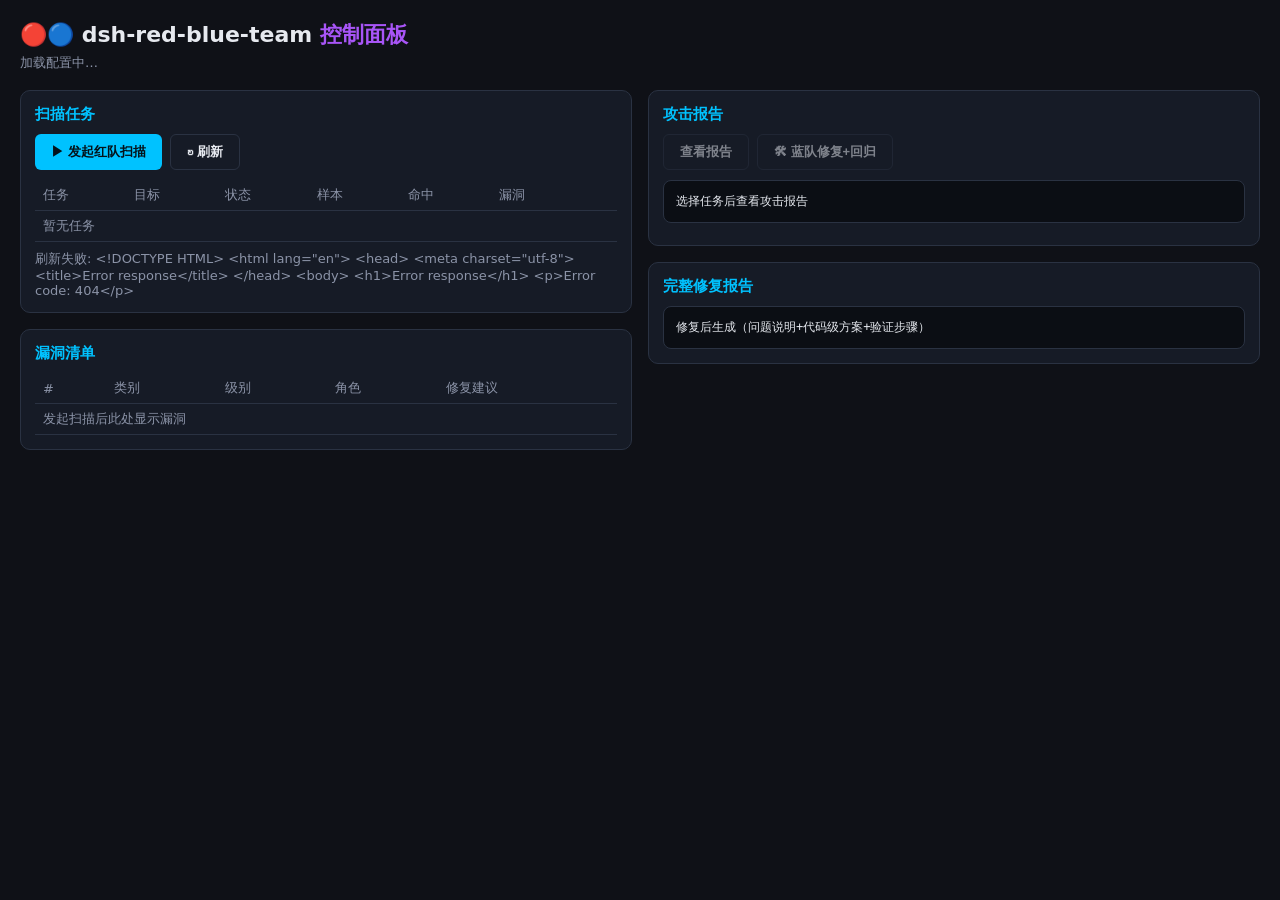
==== redteam/web/static/index.html @ 162c69ef "feat: V7 多轮攻击链编排 + V8 Web 面板，Roadmap 全部核心项完成 - V7 多轮攻击链: 样本 prelude 铺垫消息序列(多轮诱导), 静态链模板 YAML   + Cha" ====
<!DOCTYPE html>
<html lang="zh-CN">
<head>
<meta charset="utf-8">
<meta name="viewport" content="width=device-width, initial-scale=1">
<title>dsh-red-blue-team · 红蓝队安全检测面板</title>
<style>
  :root { --bg:#0f1117; --panel:#161b26; --border:#2a3242; --fg:#e6e9ef;
          --dim:#8b93a7; --accent:#00c2ff; --ok:#20e3b2; --bad:#ff6b6b;
          --warn:#ffb86c; --purple:#a855f7; }
  * { box-sizing:border-box; margin:0; padding:0; }
  body { background:var(--bg); color:var(--fg); font-family:"Segoe UI",system-ui,sans-serif; padding:20px; }
  h1 { font-size:22px; margin-bottom:4px; }
  .sub { color:var(--dim); font-size:13px; margin-bottom:18px; }
  .row { display:flex; gap:16px; flex-wrap:wrap; }
  .col { flex:1 1 420px; min-width:340px; }
  .card { background:var(--panel); border:1px solid var(--border); border-radius:10px; padding:14px; margin-bottom:16px; }
  .card h2 { font-size:15px; margin-bottom:10px; color:var(--accent); }
  button { background:var(--accent); color:#04121a; border:none; border-radius:6px;
           padding:8px 16px; font-weight:600; cursor:pointer; font-size:13px; }
  button.secondary { background:transparent; border:1px solid var(--border); color:var(--fg); }
  button:disabled { opacity:.5; cursor:not-allowed; }
  table { width:100%; border-collapse:collapse; font-size:13px; }
  th, td { text-align:left; padding:6px 8px; border-bottom:1px solid var(--border); }
  th { color:var(--dim); font-weight:500; }
  .tag { display:inline-block; padding:2px 8px; border-radius:10px; font-size:12px; }
  .critical { background:rgba(255,107,107,.15); color:var(--bad); }
  .high { background:rgba(255,184,108,.15); color:var(--warn); }
  .medium { background:rgba(255,219,128,.12); color:#ffdb80; }
  .low { background:rgba(32,227,178,.12); color:var(--ok); }
  .status-running { color:var(--accent); } .status-finished { color:var(--ok); }
  .status-failed { color:var(--bad); } .status-queued { color:var(--dim); }
  pre { background:#0b0e14; border:1px solid var(--border); border-radius:8px;
        padding:12px; font-size:12px; overflow:auto; max-height:520px; white-space:pre-wrap; }
  .msg { color:var(--dim); font-size:13px; margin-top:8px; }
</style>
</head>
<body>
  <h1>🔴🔵 dsh-red-blue-team <span style="color:var(--purple)">控制面板</span></h1>
  <div class="sub" id="configLine">加载配置中…</div>

  <div class="row">
    <div class="col">
      <div class="card">
        <h2>扫描任务</h2>
        <div style="display:flex;gap:8px;margin-bottom:10px;">
          <button id="btnScan" onclick="startScan()">▶ 发起红队扫描</button>
          <button class="secondary" onclick="refreshAll()">↻ 刷新</button>
        </div>
        <table id="taskTable">
          <thead><tr><th>任务</th><th>目标</th><th>状态</th><th>样本</th><th>命中</th><th>漏洞</th><th></th></tr></thead>
          <tbody><tr><td colspan="7" class="msg">暂无任务</td></tr></tbody>
        </table>
        <div class="msg" id="scanMsg"></div>
      </div>

      <div class="card">
        <h2>漏洞清单</h2>
        <table id="findingTable">
          <thead><tr><th>#</th><th>类别</th><th>级别</th><th>角色</th><th>修复建议</th></tr></thead>
          <tbody><tr><td colspan="5" class="msg">发起扫描后此处显示漏洞</td></tr></tbody>
        </table>
      </div>
    </div>

    <div class="col">
      <div class="card">
        <h2>攻击报告</h2>
        <div style="display:flex;gap:8px;margin-bottom:10px;">
          <button class="secondary" id="btnReport" onclick="loadReport()" disabled>查看报告</button>
          <button class="secondary" id="btnFix" onclick="runFix()" disabled>🛠 蓝队修复+回归</button>
        </div>
        <pre id="reportView">选择任务后查看攻击报告</pre>
        <div class="msg" id="reportMsg"></div>
      </div>

      <div class="card">
        <h2>完整修复报告</h2>
        <pre id="remediationView" style="max-height:360px;">修复后生成（问题说明+代码级方案+验证步骤）</pre>
      </div>
    </div>
  </div>

<script>
let currentTask = null;
const sevTag = s => `<span class="tag ${s}">${s}</span>`;
const statusTag = s => `<span class="status-${s}">${s}</span>`;

async function api(path, opts) {
  const resp = await fetch(path, opts);
  if (!resp.ok) throw new Error((await resp.text()).slice(0, 200));
  return resp.json();
}

async function refreshAll() {
  try {
    const cfg = await api("/api/config");
    document.getElementById("configLine").textContent =
      `目标: ${cfg.target} ｜ 类型: ${cfg.type} ｜ 场景: ${cfg.scenario} ｜ 角色: ${cfg.roles.join(", ")}`;
    const data = await api("/api/scans");
    const tbody = document.querySelector("#taskTable tbody");
    if (!data.tasks.length) {
      tbody.innerHTML = `<tr><td colspan="7" class="msg">暂无任务</td></tr>`;
      return;
    }
    tbody.innerHTML = data.tasks.map(t => `
      <tr>
        <td>${t.task_id}</td><td>${t.target || "-"}</td>
        <td>${statusTag(t.status)}</td>
        <td>${t.total ?? "-"}</td><td>${t.success ?? "-"}</td>
        <td>${t.findings ?? "-"}</td>
        <td><button class="secondary" onclick="selectTask('${t.task_id}')">查看</button></td>
      </tr>`).join("");
  } catch (e) {
    document.getElementById("scanMsg").textContent = "刷新失败: " + e.message;
  }
}

async function startScan() {
  const btn = document.getElementById("btnScan");
  btn.disabled = true;
  document.getElementById("scanMsg").textContent = "任务已提交，扫描中…";
  try {
    const resp = await api("/api/scans", { method: "POST" });
    currentTask = resp.task_id;
    pollTask();
  } catch (e) {
    document.getElementById("scanMsg").textContent = "发起失败: " + e.message;
    btn.disabled = false;
  }
}

async function pollTask() {
  const id = currentTask;
  try {
    const data = await api(`/api/scans/${id}`);
    await refreshAll();
    const task = data.task;
    if (task.status === "running" || task.status === "queued") {
      setTimeout(pollTask, 1500);
    } else if (task.status === "finished") {
      document.getElementById("scanMsg").textContent =
        `✅ 扫描完成：${data.result.success} 次攻击成功，${data.result.findings.length} 条漏洞`;
      renderFindings(data.result.findings);
      document.getElementById("btnReport").disabled = false;
      document.getElementById("btnFix").disabled = false;
      document.getElementById("btnScan").disabled = false;
    } else {
      document.getElementById("scanMsg").textContent = "❌ 扫描失败: " + (task.error || "");
      document.getElementById("btnScan").disabled = false;
    }
  } catch (e) {
    document.getElementById("scanMsg").textContent = "轮询失败: " + e.message;
    document.getElementById("btnScan").disabled = false;
  }
}

function renderFindings(findings) {
  const tbody = document.querySelector("#findingTable tbody");
  if (!findings.length) {
    tbody.innerHTML = `<tr><td colspan="5" class="msg">未发现漏洞 ✅</td></tr>`;
    return;
  }
  tbody.innerHTML = findings.map((f, i) => `
    <tr>
      <td>${f.finding_id}</td><td>${f.category}</td>
      <td>${sevTag(f.severity)}</td><td>${f.role}</td>
      <td title="${f.evidence}">${f.fix_plan || "-"}</td>
    </tr>`).join("");
}

async function selectTask(id) {
  currentTask = id;
  document.getElementById("btnReport").disabled = false;
  document.getElementById("btnFix").disabled = false;
  await loadReport();
}

async function loadReport() {
  if (!currentTask) return;
  try {
    const resp = await fetch(`/api/scans/${currentTask}/report`);
    if (!resp.ok) throw new Error(await resp.text());
    document.getElementById("reportView").textContent = await resp.text();
  } catch (e) {
    document.getElementById("reportMsg").textContent = "报告加载失败: " + e.message;
  }
}

async function runFix() {
  if (!currentTask) return;
  document.getElementById("btnFix").disabled = true;
  document.getElementById("reportMsg").textContent = "蓝队修复中（方案→沙箱应用→回归验证）…";
  try {
    await api(`/api/scans/${currentTask}/fix`, { method: "POST" });
    const resp = await fetch(`/api/scans/${currentTask}/remediation`);
    if (resp.ok) {
      document.getElementById("remediationView").textContent = await resp.text();
      document.getElementById("reportMsg").textContent = "✅ 修复报告已生成";
    }
  } catch (e) {
    document.getElementById("reportMsg").textContent = "修复失败: " + e.message;
  }
  document.getElementById("btnFix").disabled = false;
}

refreshAll();
setInterval(refreshAll, 5000);
</script>
</body>
</html>
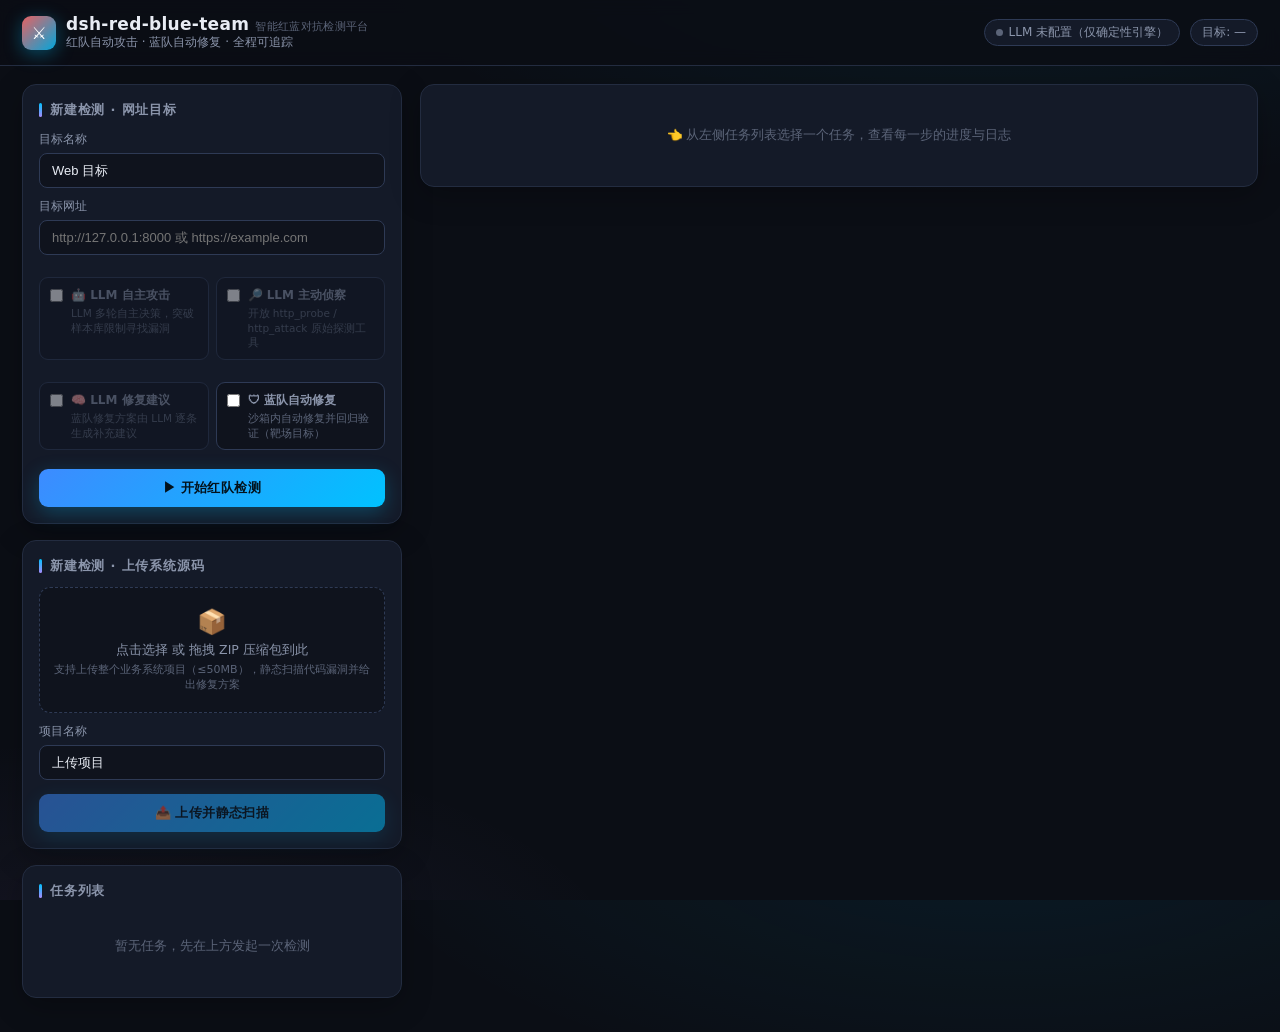
==== commit 56dbc8a4: "feat(V13): Web 面板 v2 + LLM 主动侦察工具 + LLM 修复建议 Web 面板 v2（redteam/web/）: - panel.py 全新 API：POST /api/ta" ====
--- a/redteam/web/static/index.html
+++ b/redteam/web/static/index.html
@@ -3,209 +3,784 @@
 <head>
 <meta charset="utf-8">
 <meta name="viewport" content="width=device-width, initial-scale=1">
-<title>dsh-red-blue-team · 红蓝队安全检测面板</title>
+<title>dsh-red-blue-team · 红蓝队智能检测平台</title>
 <style>
-  :root { --bg:#0f1117; --panel:#161b26; --border:#2a3242; --fg:#e6e9ef;
-          --dim:#8b93a7; --accent:#00c2ff; --ok:#20e3b2; --bad:#ff6b6b;
-          --warn:#ffb86c; --purple:#a855f7; }
+  :root {
+    --bg:#0b0e15; --bg2:#0f131d; --panel:#141a28; --panel2:#1a2133;
+    --border:#232c40; --border2:#2e3a55;
+    --fg:#e8ecf4; --dim:#8b95ab; --faint:#5b6478;
+    --accent:#00c2ff; --accent2:#3d8bff;
+    --ok:#22d3a5; --bad:#ff6b6b; --warn:#ffb454; --purple:#a78bfa;
+    --critical:#ff4d6d; --high:#ff9f43; --medium:#ffd166; --low:#22d3a5;
+    --mono:Consolas,"Cascadia Mono","JetBrains Mono",Menlo,monospace;
+  }
   * { box-sizing:border-box; margin:0; padding:0; }
-  body { background:var(--bg); color:var(--fg); font-family:"Segoe UI",system-ui,sans-serif; padding:20px; }
-  h1 { font-size:22px; margin-bottom:4px; }
-  .sub { color:var(--dim); font-size:13px; margin-bottom:18px; }
-  .row { display:flex; gap:16px; flex-wrap:wrap; }
-  .col { flex:1 1 420px; min-width:340px; }
-  .card { background:var(--panel); border:1px solid var(--border); border-radius:10px; padding:14px; margin-bottom:16px; }
-  .card h2 { font-size:15px; margin-bottom:10px; color:var(--accent); }
-  button { background:var(--accent); color:#04121a; border:none; border-radius:6px;
-           padding:8px 16px; font-weight:600; cursor:pointer; font-size:13px; }
-  button.secondary { background:transparent; border:1px solid var(--border); color:var(--fg); }
-  button:disabled { opacity:.5; cursor:not-allowed; }
-  table { width:100%; border-collapse:collapse; font-size:13px; }
-  th, td { text-align:left; padding:6px 8px; border-bottom:1px solid var(--border); }
-  th { color:var(--dim); font-weight:500; }
-  .tag { display:inline-block; padding:2px 8px; border-radius:10px; font-size:12px; }
-  .critical { background:rgba(255,107,107,.15); color:var(--bad); }
-  .high { background:rgba(255,184,108,.15); color:var(--warn); }
-  .medium { background:rgba(255,219,128,.12); color:#ffdb80; }
-  .low { background:rgba(32,227,178,.12); color:var(--ok); }
-  .status-running { color:var(--accent); } .status-finished { color:var(--ok); }
-  .status-failed { color:var(--bad); } .status-queued { color:var(--dim); }
-  pre { background:#0b0e14; border:1px solid var(--border); border-radius:8px;
-        padding:12px; font-size:12px; overflow:auto; max-height:520px; white-space:pre-wrap; }
-  .msg { color:var(--dim); font-size:13px; margin-top:8px; }
+  html,body { height:100%; }
+  body {
+    background:
+      radial-gradient(1100px 480px at 78% -10%, rgba(0,194,255,.08), transparent 60%),
+      radial-gradient(900px 420px at 8% 110%, rgba(167,139,250,.07), transparent 60%),
+      var(--bg);
+    color:var(--fg);
+    font-family:"Segoe UI","PingFang SC","Microsoft YaHei",system-ui,sans-serif;
+    font-size:14px;
+  }
+  ::-webkit-scrollbar { width:9px; height:9px; }
+  ::-webkit-scrollbar-thumb { background:var(--border2); border-radius:5px; }
+  ::-webkit-scrollbar-track { background:transparent; }
+
+  /* ---------- 顶栏 ---------- */
+  header {
+    display:flex; align-items:center; gap:14px; flex-wrap:wrap;
+    padding:14px 22px; border-bottom:1px solid var(--border);
+    background:rgba(11,14,21,.85); backdrop-filter:blur(8px);
+    position:sticky; top:0; z-index:50;
+  }
+  .brand { display:flex; align-items:center; gap:10px; }
+  .logo {
+    width:34px; height:34px; border-radius:9px;
+    background:linear-gradient(135deg, rgba(255,107,107,.9), rgba(0,194,255,.85));
+    display:flex; align-items:center; justify-content:center;
+    font-size:17px; font-weight:800; color:#fff;
+    box-shadow:0 4px 18px rgba(0,194,255,.35);
+  }
+  .brand h1 { font-size:17px; font-weight:700; letter-spacing:.3px; }
+  .brand .ver { color:var(--faint); font-size:11px; font-weight:400; }
+  .brand .sub { color:var(--dim); font-size:12px; }
+  .hdr-right { margin-left:auto; display:flex; align-items:center; gap:10px; flex-wrap:wrap; }
+  .badge {
+    display:inline-flex; align-items:center; gap:6px; padding:4px 11px;
+    border-radius:999px; font-size:12px; border:1px solid var(--border2);
+    background:var(--panel); color:var(--dim);
+  }
+  .badge .dot { width:7px; height:7px; border-radius:50%; background:var(--faint); }
+  .badge.on .dot { background:var(--ok); box-shadow:0 0 8px var(--ok); }
+  .badge.on { color:var(--ok); border-color:rgba(34,211,165,.4); }
+
+  /* ---------- 布局 ---------- */
+  main { display:grid; grid-template-columns:380px minmax(0,1fr); gap:18px; padding:18px 22px; }
+  @media (max-width:1000px) { main { grid-template-columns:1fr; } }
+  .card {
+    background:var(--panel); border:1px solid var(--border);
+    border-radius:14px; padding:16px; margin-bottom:16px;
+    box-shadow:0 8px 30px rgba(0,0,0,.25);
+  }
+  .card > h2 {
+    font-size:13px; letter-spacing:.8px; color:var(--dim); font-weight:600;
+    text-transform:uppercase; margin-bottom:12px;
+    display:flex; align-items:center; gap:8px;
+  }
+  .card > h2::before { content:""; width:3px; height:14px; border-radius:2px;
+    background:linear-gradient(var(--accent),var(--purple)); }
+
+  /* ---------- 表单 ---------- */
+  label { display:block; font-size:12px; color:var(--dim); margin:10px 0 5px; }
+  input[type=text], input[type=url] {
+    width:100%; background:var(--bg2); border:1px solid var(--border2);
+    color:var(--fg); border-radius:8px; padding:9px 12px; font-size:13px;
+    outline:none; transition:border-color .15s, box-shadow .15s;
+  }
+  input[type=text]:focus, input[type=url]:focus {
+    border-color:var(--accent); box-shadow:0 0 0 3px rgba(0,194,255,.12);
+  }
+  .toggles { display:grid; grid-template-columns:1fr 1fr; gap:7px; margin-top:12px; }
+  .toggle {
+    display:flex; align-items:flex-start; gap:8px; padding:9px 10px;
+    background:var(--bg2); border:1px solid var(--border2); border-radius:9px;
+    cursor:pointer; transition:border-color .15s; user-select:none;
+  }
+  .toggle:hover { border-color:var(--accent); }
+  .toggle input { margin-top:2px; accent-color:var(--accent); }
+  .toggle .t-title { font-size:12px; font-weight:600; }
+  .toggle .t-desc { font-size:10.5px; color:var(--faint); line-height:1.4; margin-top:2px; }
+  .toggle.disabled { opacity:.45; cursor:not-allowed; }
+  .btn {
+    border:none; border-radius:9px; padding:10px 16px; font-size:13px;
+    font-weight:700; cursor:pointer; transition:transform .1s, box-shadow .15s, opacity .15s;
+    letter-spacing:.4px;
+  }
+  .btn:active { transform:translateY(1px); }
+  .btn:disabled { opacity:.5; cursor:not-allowed; transform:none; }
+  .btn-primary {
+    background:linear-gradient(135deg, var(--accent2), var(--accent));
+    color:#03121c; width:100%; margin-top:14px;
+    box-shadow:0 6px 20px rgba(0,194,255,.25);
+  }
+  .btn-primary:hover:not(:disabled) { box-shadow:0 8px 26px rgba(0,194,255,.4); }
+  .btn-ghost { background:transparent; border:1px solid var(--border2); color:var(--fg); }
+  .btn-ghost:hover:not(:disabled) { border-color:var(--accent); color:var(--accent); }
+  .btn-danger { background:rgba(255,77,109,.15); color:var(--critical); border:1px solid rgba(255,77,109,.35); }
+  .btn-ok { background:rgba(34,211,165,.15); color:var(--ok); border:1px solid rgba(34,211,165,.4); }
+
+  /* ---------- 上传区 ---------- */
+  .dropzone {
+    border:1.5px dashed var(--border2); border-radius:11px; padding:20px 12px;
+    text-align:center; color:var(--dim); cursor:pointer; transition:all .15s;
+    background:var(--bg2);
+  }
+  .dropzone:hover, .dropzone.drag { border-color:var(--accent); color:var(--accent); background:rgba(0,194,255,.05); }
+  .dropzone .dz-icon { font-size:24px; }
+  .dropzone .dz-main { font-size:12.5px; margin-top:6px; }
+  .dropzone .dz-sub { font-size:11px; color:var(--faint); margin-top:3px; }
+  .upload-meta { font-size:11.5px; color:var(--ok); margin-top:8px; word-break:break-all; }
+
+  /* ---------- 任务列表 ---------- */
+  .task-item {
+    border:1px solid var(--border); border-radius:11px; padding:11px 13px;
+    margin-bottom:10px; cursor:pointer; background:var(--panel2);
+    transition:border-color .15s, transform .1s;
+  }
+  .task-item:hover { border-color:var(--accent); }
+  .task-item.selected { border-color:var(--accent); box-shadow:0 0 0 3px rgba(0,194,255,.12); }
+  .task-head { display:flex; align-items:center; gap:8px; }
+  .task-name { font-weight:600; font-size:13px; overflow:hidden; text-overflow:ellipsis; white-space:nowrap; }
+  .task-status { margin-left:auto; flex-shrink:0; }
+  .task-target { color:var(--faint); font-size:11px; margin-top:4px; overflow:hidden;
+    text-overflow:ellipsis; white-space:nowrap; }
+  .task-bar { height:4px; background:var(--bg2); border-radius:3px; margin-top:9px; overflow:hidden; }
+  .task-bar > div { height:100%; border-radius:3px; background:linear-gradient(90deg,var(--accent2),var(--accent));
+    transition:width .4s; }
+  .task-meta { display:flex; gap:10px; align-items:center; margin-top:8px; font-size:11px; color:var(--dim); flex-wrap:wrap; }
+  .chip { padding:2px 8px; border-radius:8px; font-size:11px; background:var(--bg2); border:1px solid var(--border2); }
+  .chip.sev-c { color:var(--critical); border-color:rgba(255,77,109,.4); background:rgba(255,77,109,.08); }
+  .chip.sev-h { color:var(--high); border-color:rgba(255,159,67,.4); background:rgba(255,159,67,.08); }
+  .chip.sev-m { color:var(--medium); border-color:rgba(255,209,102,.4); background:rgba(255,209,102,.08); }
+  .chip.sev-l { color:var(--low); border-color:rgba(34,211,165,.4); background:rgba(34,211,165,.08); }
+  .chip.llm { color:var(--purple); border-color:rgba(167,139,250,.4); background:rgba(167,139,250,.08); }
+
+  /* ---------- 状态 ---------- */
+  .st { display:inline-flex; align-items:center; gap:5px; padding:3px 9px; border-radius:999px; font-size:11px; font-weight:600; }
+  .st-queued { color:var(--dim); background:var(--bg2); border:1px solid var(--border2); }
+  .st-running { color:var(--accent); background:rgba(0,194,255,.08); border:1px solid rgba(0,194,255,.35); }
+  .st-finished { color:var(--ok); background:rgba(34,211,165,.08); border:1px solid rgba(34,211,165,.35); }
+  .st-failed { color:var(--bad); background:rgba(255,107,107,.08); border:1px solid rgba(255,107,107,.35); }
+  .st-running .pulse { width:6px; height:6px; border-radius:50%; background:var(--accent); animation:pulse 1.2s infinite; }
+  @keyframes pulse { 0%{box-shadow:0 0 0 0 rgba(0,194,255,.5)} 100%{box-shadow:0 0 0 6px rgba(0,194,255,0)} }
+
+  /* ---------- 详情：步骤 ---------- */
+  .steps { position:relative; padding-left:8px; }
+  .step { display:flex; gap:12px; padding:9px 4px; position:relative; }
+  .step:not(:last-child)::before {
+    content:""; position:absolute; left:14px; top:30px; bottom:-6px;
+    width:2px; background:var(--border2);
+  }
+  .step .node {
+    width:22px; height:22px; border-radius:50%; flex-shrink:0;
+    display:flex; align-items:center; justify-content:center; font-size:11px;
+    background:var(--bg2); border:2px solid var(--border2); z-index:1;
+  }
+  .step.s-running .node { border-color:var(--accent); color:var(--accent); animation:pulse2 1.2s infinite; }
+  @keyframes pulse2 { 0%{box-shadow:0 0 0 0 rgba(0,194,255,.45)} 100%{box-shadow:0 0 0 7px rgba(0,194,255,0)} }
+  .step.s-finished .node { border-color:var(--ok); background:var(--ok); color:#06231b; }
+  .step.s-failed .node { border-color:var(--bad); background:var(--bad); color:#2b0a0a; }
+  .step.s-skipped .node { border-color:var(--faint); color:var(--faint); }
+  .step .s-body { flex:1; min-width:0; }
+  .step .s-name { font-size:13px; font-weight:600; }
+  .step .s-msg { font-size:11.5px; color:var(--dim); margin-top:2px; word-break:break-word; }
+  .step .s-time { font-size:10.5px; color:var(--faint); margin-top:2px; font-family:var(--mono); }
+
+  /* ---------- 日志控制台 ---------- */
+  .console {
+    background:#070a11; border:1px solid var(--border); border-radius:10px;
+    font-family:var(--mono); font-size:11.5px; height:260px; overflow-y:auto;
+    padding:10px 12px; line-height:1.65;
+  }
+  .console .line { display:flex; gap:8px; }
+  .console .ts { color:var(--faint); flex-shrink:0; }
+  .console .lv { flex-shrink:0; width:34px; text-align:right; }
+  .console .info .lv { color:var(--accent); }
+  .console .warn .lv { color:var(--warn); }
+  .console .error .lv { color:var(--bad); }
+  .console .msg { color:var(--fg); white-space:pre-wrap; word-break:break-all; flex:1; }
+  .console .empty { color:var(--faint); }
+  .console-bar { display:flex; align-items:center; gap:8px; margin-bottom:8px; }
+  .console-bar .live { display:inline-flex; align-items:center; gap:5px; font-size:11px; color:var(--ok); }
+  .console-bar .live .pulse { width:6px; height:6px; border-radius:50%; background:var(--ok); animation:pulse 1.2s infinite; }
+
+  /* ---------- 漏洞表格 ---------- */
+  .sev { display:inline-block; padding:2px 9px; border-radius:7px; font-size:11px; font-weight:700; text-transform:uppercase; }
+  .sev-critical { background:rgba(255,77,109,.14); color:var(--critical); }
+  .sev-high { background:rgba(255,159,67,.14); color:var(--high); }
+  .sev-medium { background:rgba(255,209,102,.14); color:var(--medium); }
+  .sev-low { background:rgba(34,211,165,.14); color:var(--low); }
+  table.finds { width:100%; border-collapse:collapse; font-size:12px; }
+  table.finds th { text-align:left; color:var(--dim); font-weight:600; padding:6px 8px;
+    border-bottom:1px solid var(--border2); position:sticky; top:0; background:var(--panel); }
+  table.finds td { padding:7px 8px; border-bottom:1px solid var(--border); vertical-align:top; }
+  table.finds tr:hover td { background:rgba(255,255,255,.02); }
+  .cat { color:var(--purple); font-weight:600; }
+  .evidence { color:var(--dim); font-size:11.5px; max-width:340px; overflow:hidden;
+    text-overflow:ellipsis; white-space:nowrap; }
+  .evidence.open { white-space:normal; word-break:break-all; }
+  .evidence-toggle { color:var(--accent); cursor:pointer; font-size:11px; margin-left:6px; flex-shrink:0; }
+  .scroll-y { max-height:420px; overflow-y:auto; }
+
+  /* ---------- 报告 ---------- */
+  .report { background:#0a0d15; border:1px solid var(--border); border-radius:10px;
+    padding:16px 18px; font-size:13px; line-height:1.7; overflow:auto; max-height:640px; }
+  .report h1,.report h2,.report h3,.report h4 { margin:14px 0 8px; color:var(--fg); }
+  .report h1 { font-size:18px; border-bottom:1px solid var(--border2); padding-bottom:8px; }
+  .report h2 { font-size:15px; color:var(--accent); }
+  .report h3 { font-size:13.5px; color:var(--purple); }
+  .report p { margin:6px 0; }
+  .report code { background:var(--panel2); border:1px solid var(--border); border-radius:4px;
+    padding:1px 5px; font-family:var(--mono); font-size:11.5px; color:var(--warn); }
+  .report pre { background:var(--panel2); border:1px solid var(--border); border-radius:8px;
+    padding:10px 12px; overflow:auto; margin:8px 0; }
+  .report pre code { background:none; border:none; padding:0; color:var(--fg); }
+  .report blockquote { border-left:3px solid var(--accent); padding:2px 12px; color:var(--dim);
+    margin:8px 0; background:rgba(0,194,255,.04); border-radius:0 6px 6px 0; }
+  .report table { border-collapse:collapse; margin:8px 0; font-size:12px; }
+  .report th,.report td { border:1px solid var(--border2); padding:5px 10px; }
+  .report th { background:var(--panel2); }
+  .report ul,.report ol { padding-left:22px; margin:6px 0; }
+  .report hr { border:none; border-top:1px solid var(--border); margin:14px 0; }
+  .report a { color:var(--accent); }
+
+  /* ---------- 通用 ---------- */
+  .empty-hint { color:var(--faint); text-align:center; padding:26px 10px; font-size:12.5px; }
+  .toast-wrap { position:fixed; right:18px; bottom:18px; display:flex; flex-direction:column; gap:8px; z-index:99; }
+  .toast { background:var(--panel2); border:1px solid var(--border2); border-left:3px solid var(--accent);
+    padding:10px 14px; border-radius:8px; font-size:12.5px; max-width:340px;
+    animation:slidein .2s ease; box-shadow:0 8px 26px rgba(0,0,0,.4); }
+  .toast.err { border-left-color:var(--bad); }
+  .toast.ok { border-left-color:var(--ok); }
+  @keyframes slidein { from { transform:translateX(24px); opacity:0; } }
+  .detail-head { display:flex; align-items:center; gap:10px; flex-wrap:wrap; margin-bottom:12px; }
+  .detail-head h2 { font-size:15px; margin-right:auto; overflow:hidden; text-overflow:ellipsis; white-space:nowrap; }
+  .tabs { display:flex; gap:6px; margin-bottom:14px; border-bottom:1px solid var(--border); }
+  .tab { padding:8px 14px; font-size:12.5px; color:var(--dim); cursor:pointer;
+    border-bottom:2px solid transparent; margin-bottom:-1px; font-weight:600; }
+  .tab.active { color:var(--accent); border-bottom-color:var(--accent); }
+  .tab:hover { color:var(--fg); }
+  .kv { font-size:12px; color:var(--dim); }
+  .kv b { color:var(--fg); font-weight:600; }
+  .row2 { display:flex; gap:8px; flex-wrap:wrap; }
 </style>
 </head>
 <body>
-  <h1>🔴🔵 dsh-red-blue-team <span style="color:var(--purple)">控制面板</span></h1>
-  <div class="sub" id="configLine">加载配置中…</div>
-
-  <div class="row">
-    <div class="col">
-      <div class="card">
-        <h2>扫描任务</h2>
-        <div style="display:flex;gap:8px;margin-bottom:10px;">
-          <button id="btnScan" onclick="startScan()">▶ 发起红队扫描</button>
-          <button class="secondary" onclick="refreshAll()">↻ 刷新</button>
+
+<header>
+  <div class="brand">
+    <div class="logo">⚔</div>
+    <div>
+      <h1>dsh-red-blue-team <span class="ver">智能红蓝对抗检测平台</span></h1>
+      <div class="sub">红队自动攻击 · 蓝队自动修复 · 全程可追踪</div>
+    </div>
+  </div>
+  <div class="hdr-right">
+    <span class="badge" id="llmBadge"><span class="dot"></span>LLM 检测中…</span>
+    <span class="badge" id="targetBadge">目标: —</span>
+  </div>
+</header>
+
+<main>
+  <!-- ============ 左列：控制与任务 ============ -->
+  <section class="left">
+
+    <div class="card">
+      <h2>新建检测 · 网址目标</h2>
+      <label>目标名称</label>
+      <input type="text" id="urlName" placeholder="例如：电商业务系统（生产）" value="Web 目标">
+      <label>目标网址</label>
+      <input type="url" id="urlInput" placeholder="http://127.0.0.1:8000 或 https://example.com">
+      <div class="toggles">
+        <label class="toggle" id="tgAgent">
+          <input type="checkbox" id="optAgent" checked>
+          <span><div class="t-title">🤖 LLM 自主攻击</div>
+          <div class="t-desc">LLM 多轮自主决策，突破样本库限制寻找漏洞</div></span>
+        </label>
+        <label class="toggle" id="tgExplorer">
+          <input type="checkbox" id="optExplorer" checked>
+          <span><div class="t-title">🔎 LLM 主动侦察</div>
+          <div class="t-desc">开放 http_probe / http_attack 原始探测工具</div></span>
+        </label>
+        <label class="toggle" id="tgFixPlan">
+          <input type="checkbox" id="optFixPlan" checked>
+          <span><div class="t-title">🧠 LLM 修复建议</div>
+          <div class="t-desc">蓝队修复方案由 LLM 逐条生成补充建议</div></span>
+        </label>
+        <label class="toggle" id="tgBlueFix">
+          <input type="checkbox" id="optBlueFix">
+          <span><div class="t-title">🛡 蓝队自动修复</div>
+          <div class="t-desc">沙箱内自动修复并回归验证（靶场目标）</div></span>
+        </label>
+      </div>
+      <button class="btn btn-primary" id="btnStart">▶ 开始红队检测</button>
+    </div>
+
+    <div class="card">
+      <h2>新建检测 · 上传系统源码</h2>
+      <div class="dropzone" id="dropzone">
+        <div class="dz-icon">📦</div>
+        <div class="dz-main">点击选择 或 拖拽 ZIP 压缩包到此</div>
+        <div class="dz-sub">支持上传整个业务系统项目（≤50MB），静态扫描代码漏洞并给出修复方案</div>
+      </div>
+      <input type="file" id="fileInput" accept=".zip" style="display:none">
+      <div class="upload-meta" id="uploadMeta"></div>
+      <label>项目名称</label>
+      <input type="text" id="projName" placeholder="例如：订单服务 v2.3" value="上传项目">
+      <button class="btn btn-primary" id="btnUpload" disabled style="margin-top:14px">📤 上传并静态扫描</button>
+    </div>
+
+    <div class="card">
+      <h2>任务列表 <span style="color:var(--faint);font-weight:400;text-transform:none" id="taskCount"></span></h2>
+      <div id="taskList"><div class="empty-hint">暂无任务，先在上方发起一次检测</div></div>
+    </div>
+  </section>
+
+  <!-- ============ 右列：任务详情 ============ -->
+  <section class="right">
+    <div class="card" id="detailCard">
+      <div class="empty-hint" id="noDetail">👈 从左侧任务列表选择一个任务，查看每一步的进度与日志</div>
+      <div id="detailBody" style="display:none">
+        <div class="detail-head">
+          <h2 id="dName">—</h2>
+          <span id="dStatus"></span>
+          <button class="btn btn-ghost" id="btnReport">📄 攻击报告</button>
+          <button class="btn btn-ghost" id="btnRemediation">🛠 修复报告</button>
+          <button class="btn btn-ok" id="btnFix" style="display:none">🛡 蓝队修复</button>
         </div>
-        <table id="taskTable">
-          <thead><tr><th>任务</th><th>目标</th><th>状态</th><th>样本</th><th>命中</th><th>漏洞</th><th></th></tr></thead>
-          <tbody><tr><td colspan="7" class="msg">暂无任务</td></tr></tbody>
-        </table>
-        <div class="msg" id="scanMsg"></div>
-      </div>
-
-      <div class="card">
-        <h2>漏洞清单</h2>
-        <table id="findingTable">
-          <thead><tr><th>#</th><th>类别</th><th>级别</th><th>角色</th><th>修复建议</th></tr></thead>
-          <tbody><tr><td colspan="5" class="msg">发起扫描后此处显示漏洞</td></tr></tbody>
-        </table>
+        <div class="kv" id="dMeta" style="margin-bottom:12px"></div>
+        <div class="tabs">
+          <div class="tab active" data-tab="steps">📋 进程步骤</div>
+          <div class="tab" data-tab="logs">📜 实时日志 <span id="logCountBadge"></span></div>
+          <div class="tab" data-tab="findings">🎯 漏洞发现 <span id="findCountBadge"></span></div>
+          <div class="tab" data-tab="report">📄 报告</div>
+        </div>
+        <div id="tabSteps"></div>
+        <div id="tabLogs" style="display:none"></div>
+        <div id="tabFindings" style="display:none"></div>
+        <div id="tabReport" style="display:none"></div>
       </div>
     </div>
-
-    <div class="col">
-      <div class="card">
-        <h2>攻击报告</h2>
-        <div style="display:flex;gap:8px;margin-bottom:10px;">
-          <button class="secondary" id="btnReport" onclick="loadReport()" disabled>查看报告</button>
-          <button class="secondary" id="btnFix" onclick="runFix()" disabled>🛠 蓝队修复+回归</button>
-        </div>
-        <pre id="reportView">选择任务后查看攻击报告</pre>
-        <div class="msg" id="reportMsg"></div>
+  </section>
+</main>
+
+<div class="toast-wrap" id="toasts"></div>
+
+<script>
+"use strict";
+const $ = (id) => document.getElementById(id);
+const esc = (s) => String(s ?? "").replace(/[&<>"']/g,
+  (c) => ({"&":"&amp;","<":"&lt;",">":"&gt;",'"':"&quot;","'":"&#39;"}[c]));
+
+const state = {
+  tasks: [],           // 任务列表快照
+  selected: null,      // 当前选中 task_id
+  logCount: 0,         // 已拉取的日志条数
+  tab: "steps",
+  reportLoaded: null,  // 缓存 {key, html}
+  llmAvailable: false,
+  pollTimer: null,
+};
+
+/* ---------- 基础请求 ---------- */
+async function api(path, opts = {}) {
+  const resp = await fetch(path, opts);
+  if (!resp.ok) {
+    let detail = resp.statusText;
+    try { const j = await resp.json(); detail = j.detail || detail; } catch {}
+    throw new Error(detail);
+  }
+  const ct = resp.headers.get("content-type") || "";
+  return ct.includes("json") ? resp.json() : resp.text();
+}
+
+function toast(msg, kind = "") {
+  const el = document.createElement("div");
+  el.className = "toast " + kind;
+  el.textContent = msg;
+  $("toasts").appendChild(el);
+  setTimeout(() => { el.style.opacity = "0"; el.style.transition = "opacity .3s";
+    setTimeout(() => el.remove(), 320); }, 3600);
+}
+
+/* ---------- 任务创建 ---------- */
+async function startUrlTask() {
+  const url = $("urlInput").value.trim();
+  const name = $("urlName").value.trim() || "Web 目标";
+  if (!url) return toast("请输入目标网址", "err");
+  if (!/^https?:\/\//.test(url)) return toast("网址需以 http:// 或 https:// 开头", "err");
+  const payload = {
+    name,
+    url,
+    llm_agent: $("optAgent").checked,
+    llm_explorer: $("optExplorer").checked,
+    llm_fix_plan: $("optFixPlan").checked,
+    blue_fix: $("optBlueFix").checked,
+  };
+  $("btnStart").disabled = true;
+  try {
+    const r = await api("/api/tasks", { method: "POST",
+      headers: {"Content-Type": "application/json"}, body: JSON.stringify(payload) });
+    toast(`任务已创建：${r.task_id}`, "ok");
+    selectTask(r.task_id);
+    refreshTasks();
+  } catch (e) { toast("创建失败：" + e.message, "err"); }
+  finally { $("btnStart").disabled = false; }
+}
+
+/* ---------- 上传 ---------- */
+let pendingFile = null;
+const dz = $("dropzone");
+dz.addEventListener("click", () => $("fileInput").click());
+dz.addEventListener("dragover", (e) => { e.preventDefault(); dz.classList.add("drag"); });
+dz.addEventListener("dragleave", () => dz.classList.remove("drag"));
+dz.addEventListener("drop", (e) => {
+  e.preventDefault(); dz.classList.remove("drag");
+  if (e.dataTransfer.files.length) setFile(e.dataTransfer.files[0]);
+});
+$("fileInput").addEventListener("change", (e) => {
+  if (e.target.files.length) setFile(e.target.files[0]);
+});
+function setFile(f) {
+  if (!f.name.toLowerCase().endsWith(".zip")) return toast("仅支持 ZIP 压缩包", "err");
+  if (f.size > 50 * 1024 * 1024) return toast("文件超过 50MB 上限", "err");
+  pendingFile = f;
+  $("uploadMeta").textContent = `已选择：${f.name}（${(f.size/1024/1024).toFixed(2)} MB）`;
+  $("btnUpload").disabled = false;
+}
+async function uploadProject() {
+  if (!pendingFile) return toast("请先选择 ZIP 文件", "err");
+  const name = $("projName").value.trim() || "上传项目";
+  $("btnUpload").disabled = true;
+  try {
+    const r = await api(`/api/tasks/upload?name=${encodeURIComponent(name)}`, {
+      method: "POST", body: pendingFile });
+    toast(`上传解析完成，任务已创建：${r.task_id}`, "ok");
+    pendingFile = null; $("uploadMeta").textContent = ""; $("btnUpload").disabled = true;
+    selectTask(r.task_id);
+    refreshTasks();
+  } catch (e) { toast("上传失败：" + e.message, "err"); $("btnUpload").disabled = false; }
+}
+
+/* ---------- 任务列表 ---------- */
+const STATUS_META = {
+  queued:  { cls: "st-queued",  label: "排队中" },
+  running: { cls: "st-running", label: "执行中" },
+  finished:{ cls: "st-finished",label: "已完成" },
+  failed:  { cls: "st-failed",  label: "失败" },
+};
+const SEV_META = { critical: "sev-c", high: "sev-h", medium: "sev-m", low: "sev-l" };
+
+function taskStatusHtml(task) {
+  const m = STATUS_META[task.status] || STATUS_META.queued;
+  const pulse = task.status === "running" ? '<span class="pulse"></span>' : "";
+  return `<span class="st ${m.cls}">${pulse}${m.label}</span>`;
+}
+function taskChips(task) {
+  const sc = task.severity_counts || {};
+  const chips = [];
+  if (task.llm_agent) chips.push('<span class="chip llm">LLM</span>');
+  if (sc.critical) chips.push(`<span class="chip sev-c">严重 ${sc.critical}</span>`);
+  if (sc.high) chips.push(`<span class="chip sev-h">高危 ${sc.high}</span>`);
+  if (sc.medium) chips.push(`<span class="chip sev-m">中危 ${sc.medium}</span>`);
+  if (sc.low) chips.push(`<span class="chip sev-l">低危 ${sc.low}</span>`);
+  return chips.join("");
+}
+function renderTaskList(tasks) {
+  state.tasks = tasks;
+  const anyRunning = tasks.some((t) => t.status === "running" || t.status === "queued");
+  $("taskCount").textContent = tasks.length ? `（${tasks.length}）` : "";
+  const box = $("taskList");
+  if (!tasks.length) {
+    box.innerHTML = '<div class="empty-hint">暂无任务，先在上方发起一次检测</div>';
+    return;
+  }
+  const done = (t) => t.step_total ? Math.round(t.step_done / t.step_total * 100) : 0;
+  box.innerHTML = tasks.map((t) => `
+    <div class="task-item ${t.task_id === state.selected ? "selected" : ""}" data-id="${t.task_id}">
+      <div class="task-head">
+        <span class="task-name">${esc(t.name)}</span>
+        <span class="task-status">${taskStatusHtml(t)}</span>
       </div>
-
-      <div class="card">
-        <h2>完整修复报告</h2>
-        <pre id="remediationView" style="max-height:360px;">修复后生成（问题说明+代码级方案+验证步骤）</pre>
+      <div class="task-target">🎯 ${esc(t.target || "—")}</div>
+      <div class="task-bar"><div style="width:${done(t)}%"></div></div>
+      <div class="task-meta">
+        <span>步骤 ${t.step_done || 0}/${t.step_total || 0}</span>
+        ${t.current_step ? `<span>⏳ ${esc(t.current_step)}</span>` : ""}
+        ${t.findings != null ? `<span>🎯 漏洞 ${t.findings}</span>` : ""}
+        ${taskChips(t)}
+        ${t.error ? `<span style="color:var(--bad)">⚠ ${esc(t.error)}</span>` : ""}
       </div>
-    </div>
-  </div>
-
-<script>
-let currentTask = null;
-const sevTag = s => `<span class="tag ${s}">${s}</span>`;
-const statusTag = s => `<span class="status-${s}">${s}</span>`;
-
-async function api(path, opts) {
-  const resp = await fetch(path, opts);
-  if (!resp.ok) throw new Error((await resp.text()).slice(0, 200));
-  return resp.json();
-}
-
-async function refreshAll() {
+    </div>`).join("");
+  box.querySelectorAll(".task-item").forEach((el) =>
+    el.addEventListener("click", () => selectTask(el.dataset.id)));
+}
+
+/* ---------- 详情 ---------- */
+function selectTask(id) {
+  state.selected = id;
+  state.logCount = 0;
+  state.reportLoaded = null;
+  document.querySelectorAll(".task-item").forEach((el) =>
+    el.classList.toggle("selected", el.dataset.id === id));
+  loadDetail();
+}
+
+async function loadDetail() {
+  if (!state.selected) return;
+  try {
+    const d = await api(`/api/tasks/${state.selected}?after=${state.logCount}`);
+    renderDetail(d);
+  } catch (e) { /* 任务可能刚创建，稍后重试 */ }
+}
+
+function fmtTime(ts) {
+  if (!ts) return "—";
+  const d = new Date(ts * 1000);
+  return d.toLocaleString("zh-CN", { hour12: false });
+}
+function fmtDur(a, b) {
+  if (!a || !b) return "";
+  const s = Math.max(0, (b - a) / 1000);
+  return s >= 60 ? `${(s/60).toFixed(1)} 分钟` : `${s.toFixed(1)} 秒`;
+}
+function fmtLogTime(ts) { return ts || ""; }
+
+function renderDetail(d) {
+  const task = d.task, steps = d.steps || [], logs = d.logs || [], result = d.result;
+  $("noDetail").style.display = "none";
+  $("detailBody").style.display = "block";
+  $("dName").textContent = task.name;
+  $("dStatus").innerHTML = taskStatusHtml(task);
+  const targetLine = task.target ? `目标：<b>${esc(task.target)}</b>　` : "";
+  const scanLine = task.scan_id ? `扫描编号：<b>${esc(task.scan_id)}</b>　` : "";
+  const timeLine = task.started_at
+    ? `开始：<b>${fmtTime(task.started_at)}</b>　耗时：<b>${fmtDur(task.started_at * 1000, (task.finished_at || Date.now()/1000) * 1000)}</b>`
+    : `创建：<b>${fmtTime(task.created_at)}</b>`;
+  $("dMeta").innerHTML = `${targetLine}${scanLine}${timeLine}`;
+
+  /* 修复按钮：URL 任务（可自动修复）完成后显示 */
+  const finished = task.status === "finished";
+  $("btnFix").style.display = (finished && task.target && /^https?:/.test(task.target)) ? "" : "none";
+
+  /* 步骤时间线 */
+  $("tabSteps").innerHTML = steps.length ? steps.map((s) => {
+    const cls = "s-" + s.status;
+    const icon = s.status === "finished" ? "✓" : s.status === "failed" ? "✕"
+      : s.status === "skipped" ? "·" : "…";
+    const dur = s.finished_at && s.started_at
+      ? `　⏱ ${fmtDur(s.started_at * 1000, s.finished_at * 1000)}` : "";
+    return `<div class="step ${cls}">
+      <div class="node">${icon}</div>
+      <div class="s-body">
+        <div class="s-name">${esc(s.name)}</div>
+        ${s.message ? `<div class="s-msg">${esc(s.message)}</div>` : ""}
+        <div class="s-time">${fmtTime(s.started_at)}${dur}</div>
+      </div>
+    </div>`;
+  }).join("") : '<div class="empty-hint">等待任务开始…</div>';
+
+  /* 日志 */
+  if (logs.length) {
+    state.logCount += logs.length;
+    const box = $("tabLogs");
+    box.innerHTML = `
+      <div class="console-bar">
+        <span class="live">${task.status === "running" ? '<span class="pulse"></span>LIVE' : "已结束"}</span>
+        <span style="color:var(--faint);font-size:11px">共 ${state.logCount} 条日志</span>
+        <label style="margin:0 0 0 auto;display:flex;align-items:center;gap:5px;font-size:11px;color:var(--dim);cursor:pointer">
+          <input type="checkbox" id="autoScroll" checked> 自动滚动</label>
+      </div>
+      <div class="console" id="console"></div>`;
+    appendLogs(logs);
+  }
+  $("logCountBadge").textContent = task.status === "running" ? "●" : "";
+
+  /* 漏洞 */
+  const findings = result?.findings || [];
+  $("findCountBadge").textContent = findings.length ? `(${findings.length})` : "";
+  $("tabFindings").innerHTML = findings.length ? `
+    <div class="scroll-y"><table class="finds">
+      <thead><tr><th>#</th><th>漏洞类别</th><th>级别</th><th>角色</th><th>证据</th><th>修复方案</th></tr></thead>
+      <tbody>${findings.map((f, i) => `
+        <tr>
+          <td style="color:var(--faint)">${i + 1}</td>
+          <td><span class="cat">${esc(f.category)}</span></td>
+          <td><span class="sev sev-${esc(f.severity)}">${esc(f.severity)}</span></td>
+          <td>${esc(f.role)}</td>
+          <td><span class="evidence" data-i="${i}" title="点击展开/收起">${esc(f.evidence || "—")}</span>
+              <span class="evidence-toggle" data-i="${i}">展开</span></td>
+          <td>${esc(f.fix_plan || "人工研判")}</td>
+        </tr>`).join("")}</tbody>
+    </table></div>` : '<div class="empty-hint">暂无确认漏洞</div>';
+  $("tabFindings").querySelectorAll(".evidence-toggle").forEach((el) =>
+    el.addEventListener("click", () => {
+      const span = $("tabFindings").querySelector(`.evidence[data-i="${el.dataset.i}"]`);
+      span.classList.toggle("open");
+      el.textContent = span.classList.contains("open") ? "收起" : "展开";
+    }));
+
+  if (state.tab === "logs" && $("autoScroll")) {
+    const c = $("console");
+    if (c && $("autoScroll").checked) c.scrollTop = c.scrollHeight;
+  }
+}
+function appendLogs(logs) {
+  const c = $("console");
+  if (!c) return;
+  const frag = document.createDocumentFragment();
+  for (const row of logs) {
+    const div = document.createElement("div");
+    div.className = "line " + (row.level || "info");
+    div.innerHTML = `<span class="ts">${esc(fmtLogTime(row.ts))}</span>` +
+      `<span class="lv">${esc(row.level || "info").toUpperCase()}</span>` +
+      `<span class="msg">${esc(row.msg)}</span>`;
+    frag.appendChild(div);
+  }
+  c.appendChild(frag);
+  if ($("autoScroll")?.checked) c.scrollTop = c.scrollHeight;
+}
+
+/* ---------- 报告 ---------- */
+function mdToHtml(md) {
+  let s = esc(md);
+  // 代码块
+  s = s.replace(/```(\w*)\n([\s\S]*?)```/g,
+    (_, lang, code) => `<pre><code>${code}</code></pre>`);
+  // 表格
+  s = s.replace(/((?:^\|.*\|\s*$\n?)+)/gm, (block) => {
+    const rows = block.trim().split("\n").filter((r) => r.includes("|"));
+    if (rows.length < 2) return block;
+    const cells = (r) => r.trim().replace(/^\||\|$/g, "").split("|").map((c) => c.trim());
+    if (/^\|?[\s:|-]+\|?$/.test(rows[1])) {
+      const head = cells(rows[0]).map((c) => `<th>${c}</th>`).join("");
+      const body = rows.slice(2).map((r) =>
+        `<tr>${cells(r).map((c) => `<td>${c}</td>`).join("")}</tr>`).join("");
+      return `<table><thead><tr>${head}</tr></thead><tbody>${body}</tbody></table>`;
+    }
+    return block;
+  });
+  // 标题 / 引用 / 列表 / 行内
+  s = s.replace(/^####\s+(.+)$/gm, "<h4>$1</h4>")
+       .replace(/^###\s+(.+)$/gm, "<h3>$1</h3>")
+       .replace(/^##\s+(.+)$/gm, "<h2>$1</h2>")
+       .replace(/^#\s+(.+)$/gm, "<h1>$1</h1>")
+       .replace(/^&gt;\s?(.+)$/gm, "<blockquote>$1</blockquote>")
+       .replace(/^[-*]\s+(.+)$/gm, "<ul><li>$1</li></ul>")
+       .replace(/^\d+\.\s+(.+)$/gm, "<ol><li>$1</li></ol>")
+       .replace(/<\/ul>\n<ul>/g, "").replace(/<\/ol>\n<ol>/g, "")
+       .replace(/\*\*([^*]+)\*\*/g, "<strong>$1</strong>")
+       .replace(/`([^`]+)`/g, "<code>$1</code>")
+       .replace(/\n{2,}/g, "\n");
+  s = s.split("\n").map((line) =>
+    /^<(h\d|table|blockquote|ul|ol|pre|hr)/.test(line) ? line : `<p>${line}</p>`).join("");
+  return s;
+}
+
+async function loadReport() {
+  const task = state.tasks.find((t) => t.task_id === state.selected);
+  if (!task || task.status !== "finished") return toast("任务尚未完成", "err");
+  switchTab("report");
+  const key = "report:" + task.task_id;
+  if (state.reportLoaded?.key === key) return;
+  try {
+    const md = await api(`/api/tasks/${task.task_id}/report`);
+    $("tabReport").innerHTML = `<div class="report">${mdToHtml(md)}</div>`;
+    state.reportLoaded = { key, html: $("tabReport").innerHTML };
+  } catch (e) { $("tabReport").innerHTML =
+    `<div class="empty-hint">${esc(e.message)}</div>`; }
+}
+
+async function loadRemediation() {
+  const task = state.tasks.find((t) => t.task_id === state.selected);
+  if (!task) return;
+  switchTab("report");
+  const key = "rem:" + task.task_id;
+  if (state.reportLoaded?.key === key) return;
+  try {
+    const md = await api(`/api/tasks/${task.task_id}/remediation`);
+    $("tabReport").innerHTML = `<div class="report">${mdToHtml(md)}</div>`;
+    state.reportLoaded = { key, html: $("tabReport").innerHTML };
+  } catch (e) { $("tabReport").innerHTML =
+    `<div class="empty-hint">${esc(e.message)}<br><br>
+    <button class="btn btn-ghost" onclick="fixNow()">🛡 现在执行蓝队修复</button></div>`; }
+}
+
+async function fixNow() {
+  const task = state.tasks.find((t) => t.task_id === state.selected);
+  if (!task) return;
+  $("btnFix").disabled = true;
+  try {
+    const r = await api(`/api/tasks/${task.task_id}/fix`, { method: "POST" });
+    toast("蓝队修复完成：" + JSON.stringify(r.fix_summary), "ok");
+    state.reportLoaded = null;
+    loadRemediation();
+  } catch (e) { toast("修复失败：" + e.message, "err"); }
+  finally { $("btnFix").disabled = false; }
+}
+
+/* ---------- Tab ---------- */
+function switchTab(name) {
+  state.tab = name;
+  document.querySelectorAll(".tab").forEach((el) =>
+    el.classList.toggle("active", el.dataset.tab === name));
+  const map = { steps: "tabSteps", logs: "tabLogs", findings: "tabFindings", report: "tabReport" };
+  for (const [k, v] of Object.entries(map)) $(v).style.display = k === name ? "" : "none";
+}
+document.querySelectorAll(".tab").forEach((el) =>
+  el.addEventListener("click", () => switchTab(el.dataset.tab)));
+
+/* ---------- 轮询 ---------- */
+async function refreshTasks() {
+  try {
+    const d = await api("/api/tasks");
+    renderTaskList(d.tasks || []);
+    return d.tasks || [];
+  } catch { return []; }
+}
+
+async function tick() {
+  const tasks = await refreshTasks();
+  const sel = tasks.find((t) => t.task_id === state.selected);
+  const anyRunning = tasks.some((t) => t.status === "running" || t.status === "queued");
+  if (sel) {
+    await loadDetail();
+    if (sel.status === "finished") {
+      const current = state.tasks.find((t) => t.task_id === state.selected);
+      if (current && (current.error || current.status === "finished") && state.reportLoaded === null) {
+        /* 不自动打开报告，等用户点击 */
+      }
+    }
+  }
+  if (anyRunning || (sel && sel.status === "running")) return 1200;
+  return 3000;
+}
+
+async function loop() {
+  let delay = 3000;
+  try { delay = await tick(); } catch {}
+  state.pollTimer = setTimeout(loop, delay);
+}
+
+/* ---------- 初始化 ---------- */
+async function init() {
   try {
     const cfg = await api("/api/config");
-    document.getElementById("configLine").textContent =
-      `目标: ${cfg.target} ｜ 类型: ${cfg.type} ｜ 场景: ${cfg.scenario} ｜ 角色: ${cfg.roles.join(", ")}`;
-    const data = await api("/api/scans");
-    const tbody = document.querySelector("#taskTable tbody");
-    if (!data.tasks.length) {
-      tbody.innerHTML = `<tr><td colspan="7" class="msg">暂无任务</td></tr>`;
-      return;
-    }
-    tbody.innerHTML = data.tasks.map(t => `
-      <tr>
-        <td>${t.task_id}</td><td>${t.target || "-"}</td>
-        <td>${statusTag(t.status)}</td>
-        <td>${t.total ?? "-"}</td><td>${t.success ?? "-"}</td>
-        <td>${t.findings ?? "-"}</td>
-        <td><button class="secondary" onclick="selectTask('${t.task_id}')">查看</button></td>
-      </tr>`).join("");
-  } catch (e) {
-    document.getElementById("scanMsg").textContent = "刷新失败: " + e.message;
-  }
-}
-
-async function startScan() {
-  const btn = document.getElementById("btnScan");
-  btn.disabled = true;
-  document.getElementById("scanMsg").textContent = "任务已提交，扫描中…";
-  try {
-    const resp = await api("/api/scans", { method: "POST" });
-    currentTask = resp.task_id;
-    pollTask();
-  } catch (e) {
-    document.getElementById("scanMsg").textContent = "发起失败: " + e.message;
-    btn.disabled = false;
-  }
-}
-
-async function pollTask() {
-  const id = currentTask;
-  try {
-    const data = await api(`/api/scans/${id}`);
-    await refreshAll();
-    const task = data.task;
-    if (task.status === "running" || task.status === "queued") {
-      setTimeout(pollTask, 1500);
-    } else if (task.status === "finished") {
-      document.getElementById("scanMsg").textContent =
-        `✅ 扫描完成：${data.result.success} 次攻击成功，${data.result.findings.length} 条漏洞`;
-      renderFindings(data.result.findings);
-      document.getElementById("btnReport").disabled = false;
-      document.getElementById("btnFix").disabled = false;
-      document.getElementById("btnScan").disabled = false;
-    } else {
-      document.getElementById("scanMsg").textContent = "❌ 扫描失败: " + (task.error || "");
-      document.getElementById("btnScan").disabled = false;
-    }
-  } catch (e) {
-    document.getElementById("scanMsg").textContent = "轮询失败: " + e.message;
-    document.getElementById("btnScan").disabled = false;
-  }
-}
-
-function renderFindings(findings) {
-  const tbody = document.querySelector("#findingTable tbody");
-  if (!findings.length) {
-    tbody.innerHTML = `<tr><td colspan="5" class="msg">未发现漏洞 ✅</td></tr>`;
-    return;
-  }
-  tbody.innerHTML = findings.map((f, i) => `
-    <tr>
-      <td>${f.finding_id}</td><td>${f.category}</td>
-      <td>${sevTag(f.severity)}</td><td>${f.role}</td>
-      <td title="${f.evidence}">${f.fix_plan || "-"}</td>
-    </tr>`).join("");
-}
-
-async function selectTask(id) {
-  currentTask = id;
-  document.getElementById("btnReport").disabled = false;
-  document.getElementById("btnFix").disabled = false;
-  await loadReport();
-}
-
-async function loadReport() {
-  if (!currentTask) return;
-  try {
-    const resp = await fetch(`/api/scans/${currentTask}/report`);
-    if (!resp.ok) throw new Error(await resp.text());
-    document.getElementById("reportView").textContent = await resp.text();
-  } catch (e) {
-    document.getElementById("reportMsg").textContent = "报告加载失败: " + e.message;
-  }
-}
-
-async function runFix() {
-  if (!currentTask) return;
-  document.getElementById("btnFix").disabled = true;
-  document.getElementById("reportMsg").textContent = "蓝队修复中（方案→沙箱应用→回归验证）…";
-  try {
-    await api(`/api/scans/${currentTask}/fix`, { method: "POST" });
-    const resp = await fetch(`/api/scans/${currentTask}/remediation`);
-    if (resp.ok) {
-      document.getElementById("remediationView").textContent = await resp.text();
-      document.getElementById("reportMsg").textContent = "✅ 修复报告已生成";
-    }
-  } catch (e) {
-    document.getElementById("reportMsg").textContent = "修复失败: " + e.message;
-  }
-  document.getElementById("btnFix").disabled = false;
-}
-
-refreshAll();
-setInterval(refreshAll, 5000);
+    state.llmAvailable = !!cfg.llm_available;
+    $("targetBadge").textContent = `目标: ${cfg.target}（${cfg.type}）`;
+  } catch {}
+  if (state.llmAvailable) {
+    $("llmBadge").classList.add("on");
+    $("llmBadge").innerHTML = '<span class="dot"></span>LLM 已就绪（DeepSeek）';
+  } else {
+    $("llmBadge").innerHTML = '<span class="dot"></span>LLM 未配置（仅确定性引擎）';
+    ["tgAgent", "tgExplorer", "tgFixPlan"].forEach((id) => {
+      $(id).classList.add("disabled");
+      $(id.replace("tg", "opt")).checked = false;
+    });
+  }
+  $("btnStart").addEventListener("click", startUrlTask);
+  $("btnUpload").addEventListener("click", uploadProject);
+  $("btnReport").addEventListener("click", loadReport);
+  $("btnRemediation").addEventListener("click", loadRemediation);
+  $("btnFix").addEventListener("click", fixNow);
+  await refreshTasks();
+  loop();
+}
+init();
 </script>
 </body>
 </html>
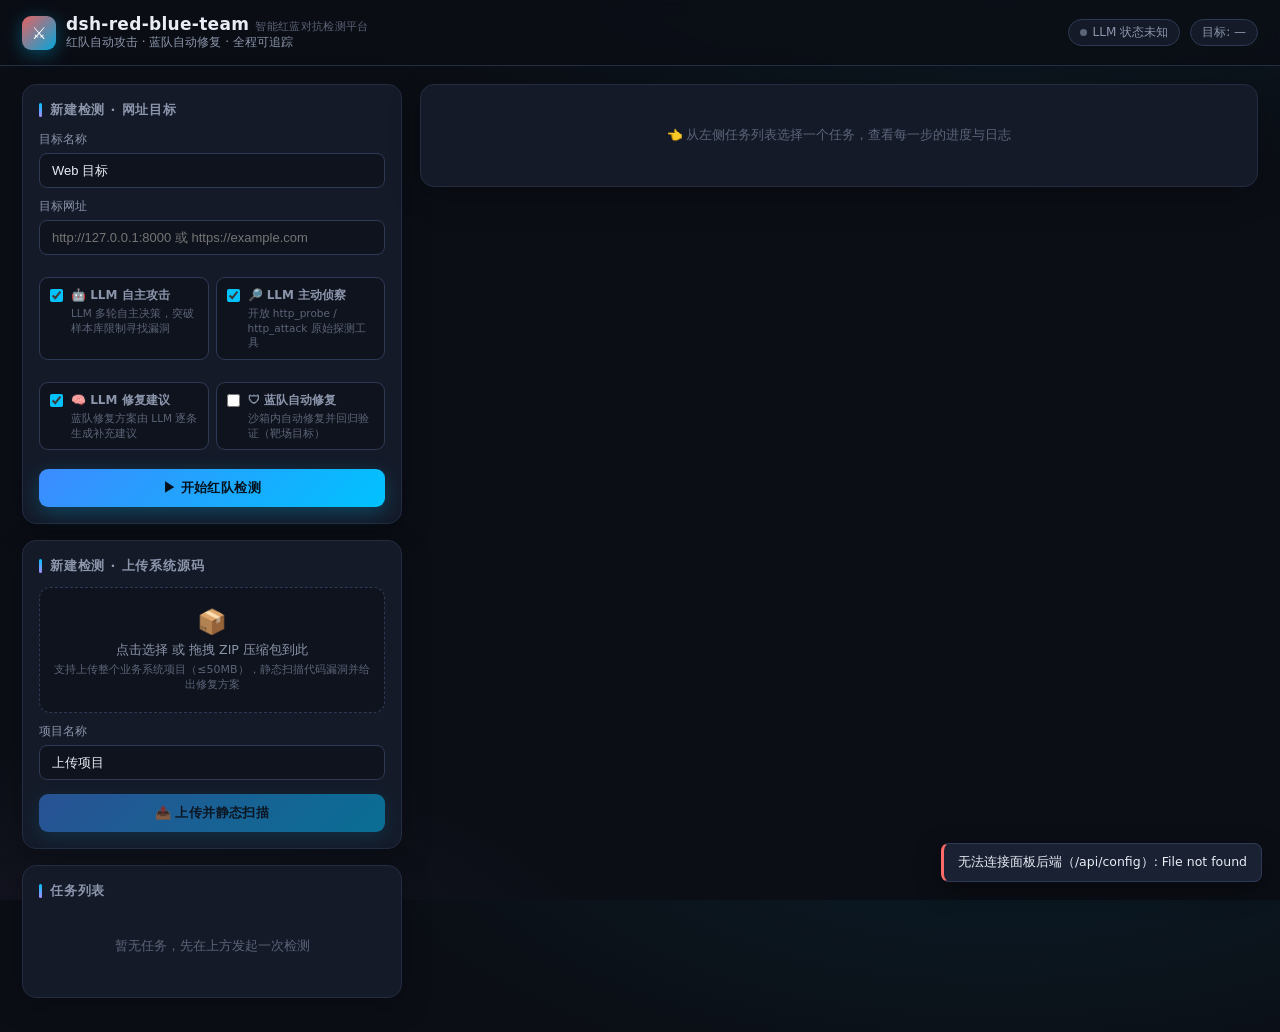
==== commit 268d95d5: "fix(web): 前端 init() 跨作用域引用崩溃——按钮/上传失效、LLM 徽标卡检测中 根因：init() 中 const cfg 声明在 try 块内，LLM 可用分支在 try 块外引用" ====
--- a/redteam/web/static/index.html
+++ b/redteam/web/static/index.html
@@ -372,6 +372,7 @@
   tab: "steps",
   reportLoaded: null,  // 缓存 {key, html}
   llmAvailable: false,
+  defaultTarget: "",
   pollTimer: null,
 };
 
@@ -545,6 +546,7 @@
   $("detailBody").style.display = "block";
   $("dName").textContent = task.name;
   $("dStatus").innerHTML = taskStatusHtml(task);
+  updateTargetBadge(task);
   const targetLine = task.target ? `目标：<b>${esc(task.target)}</b>　` : "";
   const scanLine = task.scan_id ? `扫描编号：<b>${esc(task.scan_id)}</b>　` : "";
   const timeLine = task.started_at
@@ -738,12 +740,6 @@
   const anyRunning = tasks.some((t) => t.status === "running" || t.status === "queued");
   if (sel) {
     await loadDetail();
-    if (sel.status === "finished") {
-      const current = state.tasks.find((t) => t.task_id === state.selected);
-      if (current && (current.error || current.status === "finished") && state.reportLoaded === null) {
-        /* 不自动打开报告，等用户点击 */
-      }
-    }
   }
   if (anyRunning || (sel && sel.status === "running")) return 1200;
   return 3000;
@@ -755,28 +751,53 @@
   state.pollTimer = setTimeout(loop, delay);
 }
 
+/* ---------- 顶栏徽标 ---------- */
+function updateTargetBadge(task) {
+  const badge = $("targetBadge");
+  if (task) {
+    badge.innerHTML = "任务: <b>" + esc(task.name) + "</b>" +
+      (task.target ? " ｜ " + esc(String(task.target).slice(0, 48)) : "");
+  } else {
+    badge.textContent = "目标: " + (state.defaultTarget || "—");
+  }
+}
+
 /* ---------- 初始化 ---------- */
 async function init() {
-  try {
-    const cfg = await api("/api/config");
-    state.llmAvailable = !!cfg.llm_available;
-    $("targetBadge").textContent = `目标: ${cfg.target}（${cfg.type}）`;
-  } catch {}
-  if (state.llmAvailable) {
-    $("llmBadge").classList.add("on");
-    $("llmBadge").innerHTML = '<span class="dot"></span>LLM 已就绪（DeepSeek）';
-  } else {
-    $("llmBadge").innerHTML = '<span class="dot"></span>LLM 未配置（仅确定性引擎）';
-    ["tgAgent", "tgExplorer", "tgFixPlan"].forEach((id) => {
-      $(id).classList.add("disabled");
-      $(id.replace("tg", "opt")).checked = false;
-    });
-  }
+  // ① 先绑定交互（不依赖任何配置，保证按钮始终可用）
   $("btnStart").addEventListener("click", startUrlTask);
   $("btnUpload").addEventListener("click", uploadProject);
   $("btnReport").addEventListener("click", loadReport);
   $("btnRemediation").addEventListener("click", loadRemediation);
   $("btnFix").addEventListener("click", fixNow);
+
+  // ② 加载配置（LLM 可用性 + 默认目标名）
+  let cfg = null;
+  try {
+    cfg = await api("/api/config");
+  } catch (e) {
+    toast("无法连接面板后端（/api/config）: " + e.message, "err");
+  }
+  if (cfg) {
+    state.llmAvailable = !!cfg.llm_available;
+    state.defaultTarget = cfg.target + "（" + cfg.type + "）";
+    if (state.llmAvailable) {
+      $("llmBadge").classList.add("on");
+      $("llmBadge").innerHTML = '<span class="dot"></span>LLM 已就绪（' +
+        esc(cfg.llm_model || "DeepSeek") + '）';
+    } else {
+      $("llmBadge").innerHTML = '<span class="dot"></span>LLM 未配置（仅确定性引擎）';
+      ["tgAgent", "tgExplorer", "tgFixPlan"].forEach((id) => {
+        $(id).classList.add("disabled");
+        $(id.replace("tg", "opt")).checked = false;
+      });
+    }
+  } else {
+    $("llmBadge").innerHTML = '<span class="dot"></span>LLM 状态未知';
+  }
+  updateTargetBadge(null);
+
+  // ③ 任务列表 + 轮询
   await refreshTasks();
   loop();
 }
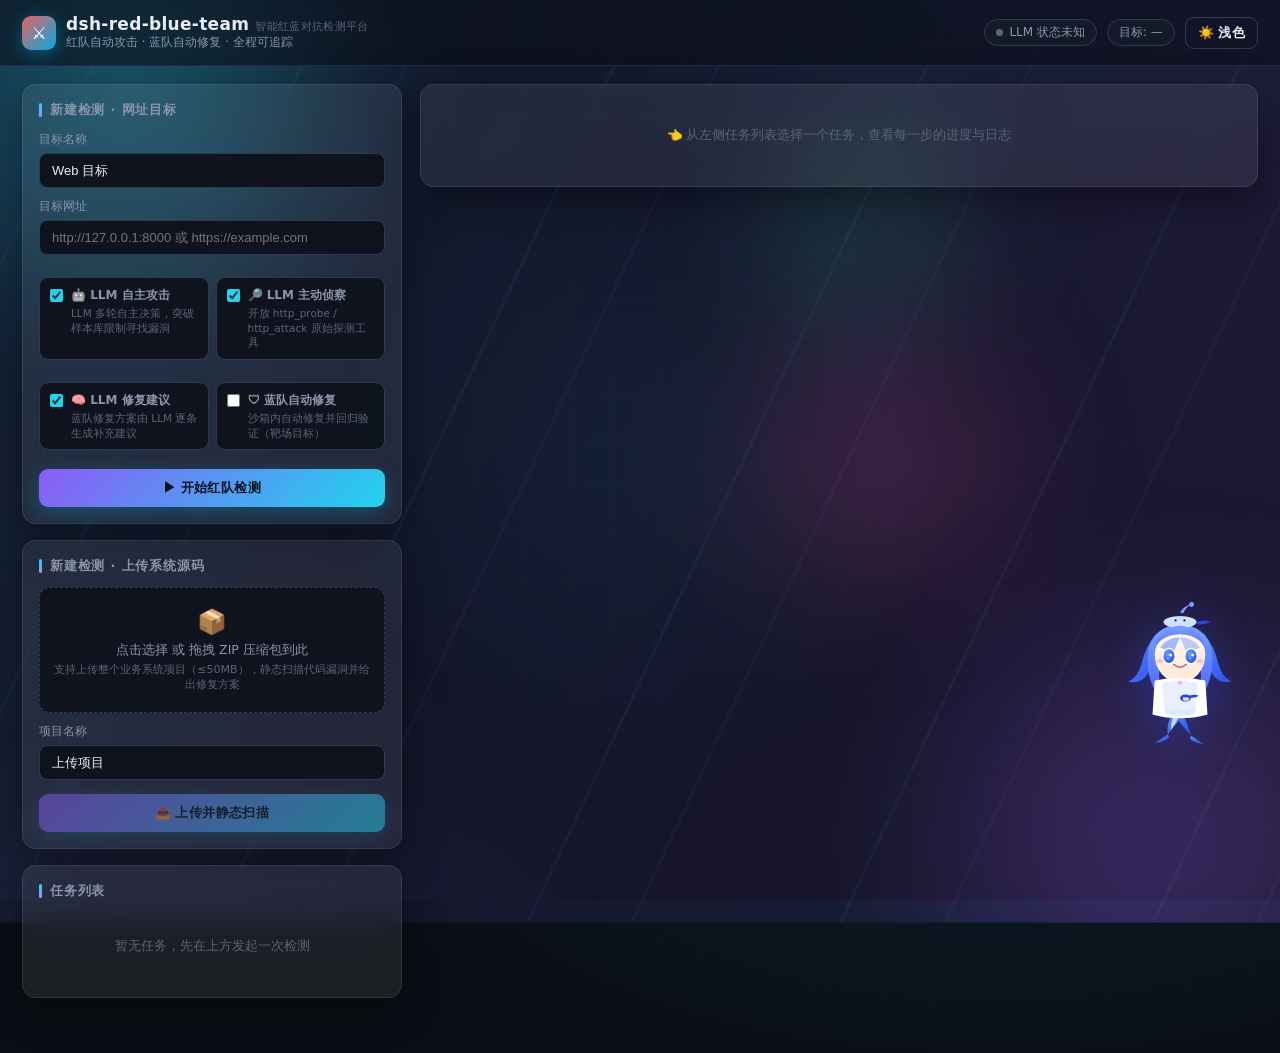
==== commit 43d4c27e: "dsh 框架同步 + Web 前端融合 dsh 沉浸式设计 + 攻击报告增强 - dsh/ 框架对齐 dsh_python 最新（持久化 flush/懒加载 resume/工具循环上限/宿主循环/方舟" ====
--- a/redteam/web/static/index.html
+++ b/redteam/web/static/index.html
@@ -256,9 +256,241 @@
   .kv { font-size:12px; color:var(--dim); }
   .kv b { color:var(--fg); font-weight:600; }
   .row2 { display:flex; gap:8px; flex-wrap:wrap; }
+
+
+
+/* ===== dsh-python 沉浸式融合：三 accent + 玻璃拟态 ===== */
+:root {
+  --accent:#22D3EE; --accent2:#8B5CF6; --accent3:#EC4899;
+  --accent-ink:#67E8F9;
+  --glass: rgba(255,255,255,.045);
+  --glass-strong: rgba(255,255,255,.07);
+  --glass-border: rgba(255,255,255,.09);
+  --shadow-md: 0 12px 40px rgba(0,0,0,.4);
+  --ease: cubic-bezier(.22,1,.36,1);
+  --mx:50%; --my:50%;
+}
+/* 工作台玻璃卡片 + 浅色主题变量 */
+[data-theme="light"] {
+  --bg:#F4F7FB; --bg2:#E9EFF8; --panel:#ffffff; --panel2:#F0F4FA;
+  --border:#DCE4F0; --border2:#C7D2E4;
+  --fg:#1A2333; --dim:#5A6b85; --faint:#8A97AD;
+  --accent:#0E9EC7; --accent2:#6D4ED6; --accent3:#D63B7A;
+  --purple:#7C5CBF;
+}
+
+.aurora { position: fixed; inset: 0; z-index: 0; pointer-events: none; overflow: hidden; }
+.aurora::before {
+  content: ""; position: absolute; inset: 0;
+  background:
+    linear-gradient(115deg, rgba(34,211,238,.10) 0%, transparent 40%),
+    linear-gradient(245deg, rgba(139,92,246,.10) 0%, transparent 45%);
+  mix-blend-mode: screen;
+}
+.aurora-blob { position: absolute; border-radius: 50%; filter: blur(48px); will-change: transform; }
+.blob-1 {
+  width: 44vw; height: 44vw; top: -14vw; left: -10vw;
+  background: radial-gradient(circle, rgba(34, 211, 238, .7), transparent 68%);
+  animation: driftA 18s ease-in-out infinite alternate;
+}
+.blob-2 {
+  width: 48vw; height: 48vw; bottom: -18vw; right: -12vw;
+  background: radial-gradient(circle, rgba(139, 92, 246, .62), transparent 68%);
+  animation: driftB 22s ease-in-out infinite alternate;
+}
+.blob-3 {
+  width: 32vw; height: 32vw; top: 28%; left: 52%;
+  background: radial-gradient(circle, rgba(236, 72, 153, .45), transparent 68%);
+  animation: driftC 26s ease-in-out infinite alternate;
+}
+.blob-4 {
+  width: 26vw; height: 26vw; top: 8%; right: 20%;
+  background: radial-gradient(circle, rgba(52, 211, 153, .4), transparent 68%);
+  animation: driftD 20s ease-in-out infinite alternate;
+}
+@keyframes driftA { from { transform: translate(0,0) scale(1); } to { transform: translate(9vw, 7vh) scale(1.2); } }
+@keyframes driftB { from { transform: translate(0,0) scale(1.15); } to { transform: translate(-8vw, -6vh) scale(1); } }
+@keyframes driftC { from { transform: translate(0,0); } to { transform: translate(-12vw, 9vh); } }
+@keyframes driftD { from { transform: translate(0,0) scale(1); } to { transform: translate(6vw, -8vh) scale(1.25); } }
+
+/* 斜向流动光带（Raycast 式） */
+.aurora-beam {
+  position: absolute; inset: -20%; opacity: .9;
+  background:
+    repeating-linear-gradient(115deg,
+      transparent 0 90px,
+      rgba(34, 211, 238, .11) 90px 93px,
+      transparent 93px 180px,
+      rgba(139, 92, 246, .1) 180px 183px,
+      transparent 183px 270px);
+  animation: beamShift 28s linear infinite;
+  mix-blend-mode: screen;
+}
+@keyframes beamShift { from { transform: translateX(-10%); } to { transform: translateX(35%); } }
+
+/* 工程网格 */
+.aurora-grid {
+  position: absolute; inset: 0; opacity: .6;
+  background:
+    linear-gradient(rgba(255,255,255,.03) 1px, transparent 1px),
+    linear-gradient(90deg, rgba(255,255,255,.03) 1px, transparent 1px);
+  background-size: 44px 44px;
+  mask-image: radial-gradient(70% 70% at 50% 40%, #000 30%, transparent 100%);
+  -webkit-mask-image: radial-gradient(70% 70% at 50% 40%, #000 30%, transparent 100%);
+}
+[data-theme="light"] .aurora-grid {
+  background:
+    linear-gradient(rgba(20,40,90,.04) 1px, transparent 1px),
+    linear-gradient(90deg, rgba(20,40,90,.04) 1px, transparent 1px);
+}
+
+.aurora, .aurora-blob, .aurora-beam { opacity: var(--aurora-strength, .7); }
+
+/* ===== 粒子系统 ===== */
+#particles {
+  position: fixed; inset: 0; z-index: 2; pointer-events: none;
+  opacity: var(--aurora-strength, .7);
+}
+
+/* ===== 全局点击涟漪 ===== */
+.ripple {
+  position: fixed; z-index: 999; border-radius: 50%; pointer-events: none;
+  background: radial-gradient(circle, rgba(34, 211, 238, .38) 0%, rgba(139, 92, 246, .18) 45%, transparent 70%);
+  transform: scale(0); animation: rippleAnim .62s var(--ease) forwards;
+}
+@keyframes rippleAnim { 60% { opacity: .8; } to { transform: scale(1); opacity: 0; } }
+
+/* ===== 背景视差：极光随鼠标移动 ===== */
+.aurora {
+  transform: translate(var(--parallax-x, 0), var(--parallax-y, 0)) scale(1.05);
+  transition: transform .12s linear;
+}
+.aurora-multi {
+  position: absolute; inset: -30%;
+  background: linear-gradient(120deg,
+    rgba(59, 130, 246, .16) 0%,
+    rgba(139, 92, 246, .14) 30%,
+    rgba(236, 72, 153, .10) 55%,
+    rgba(59, 130, 246, .12) 80%,
+    rgba(139, 92, 246, .16) 100%);
+  background-size: 220% 220%;
+  filter: blur(70px);
+  animation: multiFlow 26s ease-in-out infinite;
+  mix-blend-mode: screen;
+}
+@keyframes multiFlow {
+  0%, 100% { background-position: 0% 50%; transform: rotate(0deg) scale(1); }
+  50% { background-position: 100% 50%; transform: rotate(4deg) scale(1.06); }
+}
+
+/* ---- 空状态超大排版（Linear/Vercel 式） ---- */
+.empty h2 {
+  font-size: 34px; font-weight: 800; letter-spacing: -.5px;
+  background: linear-gradient(90deg, var(--ink), var(--accent-ink) 60%, var(--accent-2));
+  -webkit-background-clip: text; background-clip: text; -webkit-text-fill-color: transparent;
+  margin: 18px 0 6px;
+  animation: titleBreath 3.2s ease-in-out infinite;
+}
+@keyframes titleBreath {
+  0%, 100% { filter: drop-shadow(0 0 2px rgba(34,211,238,0)); }
+  50% { filter: drop-shadow(0 0 12px rgba(34,211,238,.28)); }
+}
+.cursor-glow {
+  position: fixed; inset: 0; z-index: 5; pointer-events: none;
+  background: radial-gradient(520px circle at var(--mx) var(--my),
+    rgba(34, 211, 238, .05), transparent 65%);
+}
+[data-theme="light"] .cursor-glow {
+  background: radial-gradient(520px circle at var(--mx) var(--my),
+    rgba(8, 145, 178, .05), transparent 65%);
+}
+.pet-whale {
+  position: fixed; right: 34px; bottom: 158px; z-index: 55;
+  width: 132px; cursor: pointer; user-select: none;
+  filter: drop-shadow(0 8px 20px rgba(43,77,240,.38));
+  transition: transform .25s var(--ease);
+}
+.pet-whale:hover { transform: translateY(-3px) scale(1.04); }
+.whale-svg { width: 100%; height: auto; display: block; overflow: visible; }
+.whale-wrap { animation: whaleBob 3.4s ease-in-out infinite; transform-origin: 50% 88%; }
+@keyframes whaleBob {
+  0%, 100% { transform: translateY(0) rotate(-1.4deg); }
+  50% { transform: translateY(-6px) rotate(1.4deg); }
+}
+/* 发尾鲸鱼尾：左右摆动 */
+.hair-tail { animation: tailWiggle 1.6s ease-in-out infinite; }
+.hair-tail.left { transform-origin: 78px 120px; }
+.hair-tail.right { transform-origin: 162px 120px; animation-direction: reverse; }
+@keyframes tailWiggle {
+  0%, 100% { transform: rotate(0); }
+  50% { transform: rotate(9deg); }
+}
+/* 呆毛弹动 */
+.ahoge { animation: ahogeWiggle 2.6s ease-in-out infinite; transform-origin: 120px 24px; }
+@keyframes ahogeWiggle {
+  0%, 100% { transform: rotate(0); }
+  50% { transform: rotate(7deg); }
+}
+/* 鲸鱼帽尾鳍 + 徽章尾鳍 */
+.cap-tail { animation: tailWiggle 1.6s ease-in-out infinite; transform-origin: 150px 42px; animation-direction: reverse; }
+.badge-tail { animation: tailWiggle 1.6s ease-in-out infinite; transform-origin: 138px 178px; animation-direction: reverse; }
+/* 身后鲸鱼尾 */
+.whale-real-tail { animation: tailWiggle 1.8s ease-in-out infinite; transform-origin: 112px 210px; }
+.w-bub { animation: bubbleUp 2.9s ease-out infinite; opacity: 0; }
+.b1 { animation-delay: 0s; }
+.b2 { animation-delay: 1s; }
+.b3 { animation-delay: 1.9s; }
+@keyframes bubbleUp {
+  0% { transform: translate(0, 0) scale(.5); opacity: 0; }
+  18% { opacity: .85; }
+  100% { transform: translate(16px, -56px) scale(1); opacity: 0; }
+}
+.whale-bubble {
+  position: absolute; top: -16px; right: 44px; max-width: 168px;
+  background: rgba(13, 21, 45, .88); border: 1px solid rgba(91, 140, 255, .45);
+  border-radius: 12px 12px 12px 3px; padding: 6px 11px;
+  font-size: 11.5px; color: #e2eeff; white-space: nowrap;
+  opacity: 0; transform: translateY(6px) scale(.9);
+  transition: all .22s var(--ease); pointer-events: none;
+  backdrop-filter: blur(8px); -webkit-backdrop-filter: blur(8px);
+  box-shadow: 0 6px 22px rgba(0, 0, 0, .38);
+}
+.pet-whale:hover .whale-bubble,
+.pet-whale.talking .whale-bubble { opacity: 1; transform: none; }
+/* AI 思考：鲸鱼娘兴奋加速 */
+.pet-whale.excited .whale-wrap { animation-duration: 1.15s; }
+.pet-whale.excited .hair-tail,
+.pet-whale.excited .cap-tail,
+.pet-whale.excited .badge-tail,
+.pet-whale.excited .whale-real-tail { animation-duration: .55s; }
+.pet-whale.excited .w-bub { animation-duration: 1.25s; }
+.pet-whale.excited { filter: drop-shadow(0 0 22px rgba(91, 140, 255, .6)); }
+
+.card { background: var(--glass-strong); border:1px solid var(--glass-border);
+  backdrop-filter: blur(14px); -webkit-backdrop-filter: blur(14px);
+  box-shadow: var(--shadow-md); }
+header { background: rgba(10,12,20,.55); backdrop-filter: blur(18px); -webkit-backdrop-filter: blur(18px); }
+[data-theme="light"] .card { background: rgba(255,255,255,.7); border-color:#E3EAF5; }
+[data-theme="light"] header { background: rgba(255,255,255,.6); }
+/* 主体内容浮在极光之上 */
+body { position: relative; }
+.left, .right, .toast-wrap, header, .theme-toggle { position: relative; z-index: 2; }
+
 </style>
 </head>
 <body>
+  <!-- ===== 动态极光背景 ===== -->
+  <div class="aurora">
+    <div class="aurora-blob blob-1"></div>
+    <div class="aurora-blob blob-2"></div>
+    <div class="aurora-blob blob-3"></div>
+    <div class="aurora-blob blob-4"></div>
+    <div class="aurora-beam"></div>
+    <div class="aurora-grid"></div>
+    <div class="aurora-multi"></div>
+  </div>
+  <div class="cursor-glow"></div>
+
 
 <header>
   <div class="brand">
@@ -802,6 +1034,195 @@
   loop();
 }
 init();
+
+
+  (function(){
+    document.addEventListener("mousemove", function(e){
+      var st=document.documentElement.style;
+      st.setProperty("--mx", e.clientX+"px");
+      st.setProperty("--my", e.clientY+"px");
+    });
+  })();
+
+function initWhale() {
+  const pet = document.querySelector("#pet-whale");
+  if (!pet) return;
+  const bub = document.querySelector("#whale-bubble");
+  const eyes = document.querySelectorAll(".whale-eye");
+  const LINES = [
+    "深度思考中… 🐳",
+    "让我潜入数据的深海",
+    "这道题我见过！",
+    "正在浮出水面…",
+    "让我想想 🤔",
+    "嘘…在思考",
+    "答案就在海面下！",
+    "我看过 DeepSeek 的文档",
+    "深海模式，启动！",
+  ];
+  // 眼睛跟随鼠标（节流到 rAF）
+  let raf = null;
+  document.addEventListener("mousemove", (e) => {
+    if (raf) return;
+    raf = requestAnimationFrame(() => {
+      raf = null;
+      const r = pet.getBoundingClientRect();
+      if (r.width === 0) return;
+      const cx = r.left + r.width * 0.66;
+      const cy = r.top + r.height * 0.42;
+      const dx = Math.max(-1, Math.min(1, (e.clientX - cx) / r.width));
+      const dy = Math.max(-1, Math.min(1, (e.clientY - cy) / r.height));
+      eyes.forEach((ey) => ey.setAttribute("transform", `translate(${dx * 4} ${dy * 3})`));
+    });
+  });
+  // 点击冒随机台词
+  pet.addEventListener("click", () => {
+    bub.textContent = LINES[Math.floor(Math.random() * LINES.length)];
+    pet.classList.add("talking");
+    clearTimeout(pet._t);
+    pet._t = setTimeout(() => pet.classList.remove("talking"), 2600);
+  });
+}
+
+  // 鲸鱼娘 HTML 注入在 </body> 前（本 script 之后），需等 DOM 就绪再绑事件。
+  // 防御性：node 冒烟桩无 querySelector/readyState 时静默跳过，不影响 init()
+  (function () {
+    try {
+      if (typeof document === "undefined" || !document.querySelector) return;
+      if (document.readyState === "loading") {
+        document.addEventListener("DOMContentLoaded", initWhale);
+      } else {
+        initWhale();
+      }
+    } catch (e) { /* 桩环境/异常不影响功能 */ }
+  })();
+
+/* 主题切换（浅色/深色）持久化 */
+(function () {
+  try {
+    if (typeof document === "undefined" || !document.documentElement
+        || !document.querySelector) return;
+    const KEY = "dsh_rb_theme";
+    const store = (typeof localStorage !== "undefined") ? localStorage : null;
+    if (store && store.getItem(KEY)) {
+      document.documentElement.setAttribute("data-theme", store.getItem(KEY));
+    }
+    const btn = document.createElement("button");
+    btn.className = "btn btn-ghost theme-toggle";
+    btn.id = "themeToggle";
+    btn.style.cssText = "padding:6px 12px;font-size:13px;";
+    const refresh = () => {
+      const t = document.documentElement.getAttribute("data-theme") === "light"
+        ? "light" : "dark";
+      btn.textContent = t === "light" ? "🌙 深色" : "☀️ 浅色";
+    };
+    btn.addEventListener("click", () => {
+      const cur = document.documentElement.getAttribute("data-theme") === "light"
+        ? "dark" : "light";
+      document.documentElement.setAttribute("data-theme", cur);
+      if (store) store.setItem(KEY, cur);
+      refresh();
+    });
+    refresh();
+    const hdr = document.querySelector("header .hdr-right");
+    if (hdr) hdr.appendChild(btn);
+  } catch (e) { /* 忽略 */ }
+})();
+
 </script>
+
+  <!-- ===== DeepSeek 鲸鱼娘页宠 ===== -->
+  <div id="pet-whale" class="pet-whale" title="DeepSeek 鲸鱼娘 · 点击互动">
+    <div id="whale-bubble" class="whale-bubble">🐳 我在呢！</div>
+    <svg class="whale-svg" viewBox="0 0 240 260" aria-hidden="true">
+      <defs>
+        <linearGradient id="wg" x1="0" y1="0" x2="1" y2="1">
+          <stop offset="0" stop-color="#5b8cff"/>
+          <stop offset="1" stop-color="#2b4df0"/>
+        </linearGradient>
+        <linearGradient id="wg2" x1="0" y1="0" x2="0" y2="1">
+          <stop offset="0" stop-color="#7aa2ff"/>
+          <stop offset="1" stop-color="#4d6bfe"/>
+        </linearGradient>
+        <radialGradient id="weye" cx="0.4" cy="0.35" r="0.9">
+          <stop offset="0" stop-color="#6ea8ff"/>
+          <stop offset="0.55" stop-color="#3a63f5"/>
+          <stop offset="1" stop-color="#1d3bd6"/>
+        </radialGradient>
+        <linearGradient id="wskin" x1="0" y1="0" x2="0" y2="1">
+          <stop offset="0" stop-color="#fff6ee"/>
+          <stop offset="1" stop-color="#ffe9d8"/>
+        </linearGradient>
+      </defs>
+
+      <g class="whale-wrap">
+        <!-- 身后鲸鱼尾（核心识别点：C 形 + 分叉尾鳍 + 白高光） -->
+        <g class="whale-real-tail">
+          <path d="M108 206 Q94 226 98 246 Q108 232 118 222 Q130 238 140 248 Q132 222 124 206 Z" fill="url(#wg)"/>
+          <path d="M98 246 Q84 256 74 262 Q92 260 100 252 Z" fill="url(#wg)"/>
+          <path d="M140 248 Q154 258 164 264 Q148 262 138 254 Z" fill="url(#wg)"/>
+          <path d="M110 210 Q102 226 104 238 Q112 226 116 218 Z" fill="#dce9ff" opacity=".85"/>
+        </g>
+        <!-- 后发：左右鲸鱼尾发束（灵魂特征：发尾分叉上翘成尾鳍） -->
+        <path class="hair-tail left" d="M78 62 Q58 84 50 118 Q44 142 26 150 Q52 156 64 132 Q76 106 84 76 Z" fill="url(#wg)"/>
+        <path class="hair-tail right" d="M162 62 Q182 84 190 118 Q196 142 214 150 Q188 156 176 132 Q164 106 156 76 Z" fill="url(#wg)"/>
+        <!-- 后发主体 -->
+        <path d="M120 46 Q70 50 62 96 Q58 130 70 158 Q76 170 84 168 Q80 140 84 116 Q88 96 120 94 Q152 96 156 116 Q160 140 156 168 Q164 170 170 158 Q182 130 178 96 Q170 50 120 46 Z" fill="url(#wg2)"/>
+        <!-- 头顶小鲸鱼帽 -->
+        <g class="whale-cap">
+          <path d="M88 42 Q120 24 152 42 Q120 54 88 42 Z" fill="#2748d6"/>
+          <ellipse cx="120" cy="42" rx="30" ry="11" fill="#dce9ff" opacity=".95"/>
+          <circle cx="112" cy="39" r="2" fill="#0a1f66"/>
+          <circle cx="128" cy="39" r="2" fill="#0a1f66"/>
+          <path class="cap-tail" d="M150 42 Q166 36 176 42 Q164 48 150 46 Z" fill="#2748d6"/>
+          <path d="M120 40 Q120 34 124 31 Q126 34 122 36 Z" fill="#a9d4ff"/>
+        </g>
+        <!-- 呆毛 -->
+        <path class="ahoge" d="M120 24 Q128 12 140 10 Q130 16 126 26 Z" fill="#7aa2ff"/>
+        <circle class="ahoge" cx="141" cy="10" r="4.5" fill="#7aa2ff"/>
+        <!-- 脸 -->
+        <ellipse cx="120" cy="102" rx="46" ry="50" fill="url(#wskin)"/>
+        <!-- 刘海 -->
+        <path d="M74 92 Q80 52 120 48 Q160 52 166 92 Q158 66 120 64 Q82 66 74 92 Z" fill="url(#wg2)"/>
+        <path d="M84 88 Q96 70 120 70 Q112 86 108 98 Z" fill="#7aa2ff" opacity=".7"/>
+        <path d="M156 88 Q144 70 120 70 Q128 86 132 98 Z" fill="#7aa2ff" opacity=".5"/>
+        <!-- 眼睛 -->
+        <ellipse cx="100" cy="104" rx="13" ry="15.5" fill="#fff"/>
+        <ellipse cx="140" cy="104" rx="13" ry="15.5" fill="#fff"/>
+        <g class="whale-eye">
+          <ellipse cx="100" cy="104" rx="10" ry="12.5" fill="url(#weye)"/>
+          <circle cx="103" cy="102" r="2.6" fill="#fff"/>
+          <circle cx="98" cy="108" r="1.3" fill="#fff" opacity=".8"/>
+        </g>
+        <g class="whale-eye">
+          <ellipse cx="140" cy="104" rx="10" ry="12.5" fill="url(#weye)"/>
+          <circle cx="143" cy="102" r="2.6" fill="#fff"/>
+          <circle cx="138" cy="108" r="1.3" fill="#fff" opacity=".8"/>
+        </g>
+        <!-- 腮红（缩小上移） -->
+        <ellipse cx="84" cy="113" rx="6.5" ry="3.6" fill="#ff9db8" opacity=".6"/>
+        <ellipse cx="156" cy="113" rx="6.5" ry="3.6" fill="#ff9db8" opacity=".6"/>
+        <!-- 嘴（微笑，上移加大） -->
+        <path d="M109 119 Q120 129 131 119" stroke="#c94f7c" stroke-width="2.8" fill="none" stroke-linecap="round"/>
+        <!-- 身体：白色圆领 + 淡蓝围裙 -->
+        <path d="M74 148 Q120 138 166 148 L170 210 Q120 224 70 210 Z" fill="#ffffff"/>
+        <path d="M88 152 Q120 146 152 152 L148 208 Q120 218 92 208 Z" fill="#e8f0ff"/>
+        <!-- 围裙波浪边 -->
+        <path d="M92 206 Q104 214 120 208 Q136 214 148 206 L146 198 Q132 204 120 199 Q108 204 94 198 Z" fill="#dce9ff"/>
+        <!-- 领口蝴蝶结 -->
+        <path d="M112 152 L104 142 L112 148 Z" fill="#ffd6e8"/>
+        <path d="M128 152 L136 142 L128 148 Z" fill="#ffd6e8"/>
+        <circle cx="120" cy="152" r="4" fill="#ffb3d1"/>
+        <!-- 胸口小鲸鱼徽章 -->
+        <path class="badge-tail" d="M136 176 Q148 172 154 176 Q148 181 138 179 Z" fill="#2748d6"/>
+        <ellipse cx="130" cy="180" rx="10" ry="6.5" fill="#2748d6"/>
+        <ellipse cx="131" cy="182" rx="6" ry="3.2" fill="#dce9ff" opacity=".95"/>
+        <circle cx="127" cy="178.5" r="1" fill="#fff"/>
+        <!-- 泡泡 -->
+        <circle class="w-bub b1" cx="196" cy="120" r="5" fill="#bcd4ff"/>
+        <circle class="w-bub b2" cx="206" cy="98" r="3.4" fill="#cfe0ff"/>
+        <circle class="w-bub b3" cx="192" cy="78" r="2.6" fill="#e2eeff"/>
+      </g>
+    </svg>
 </body>
 </html>
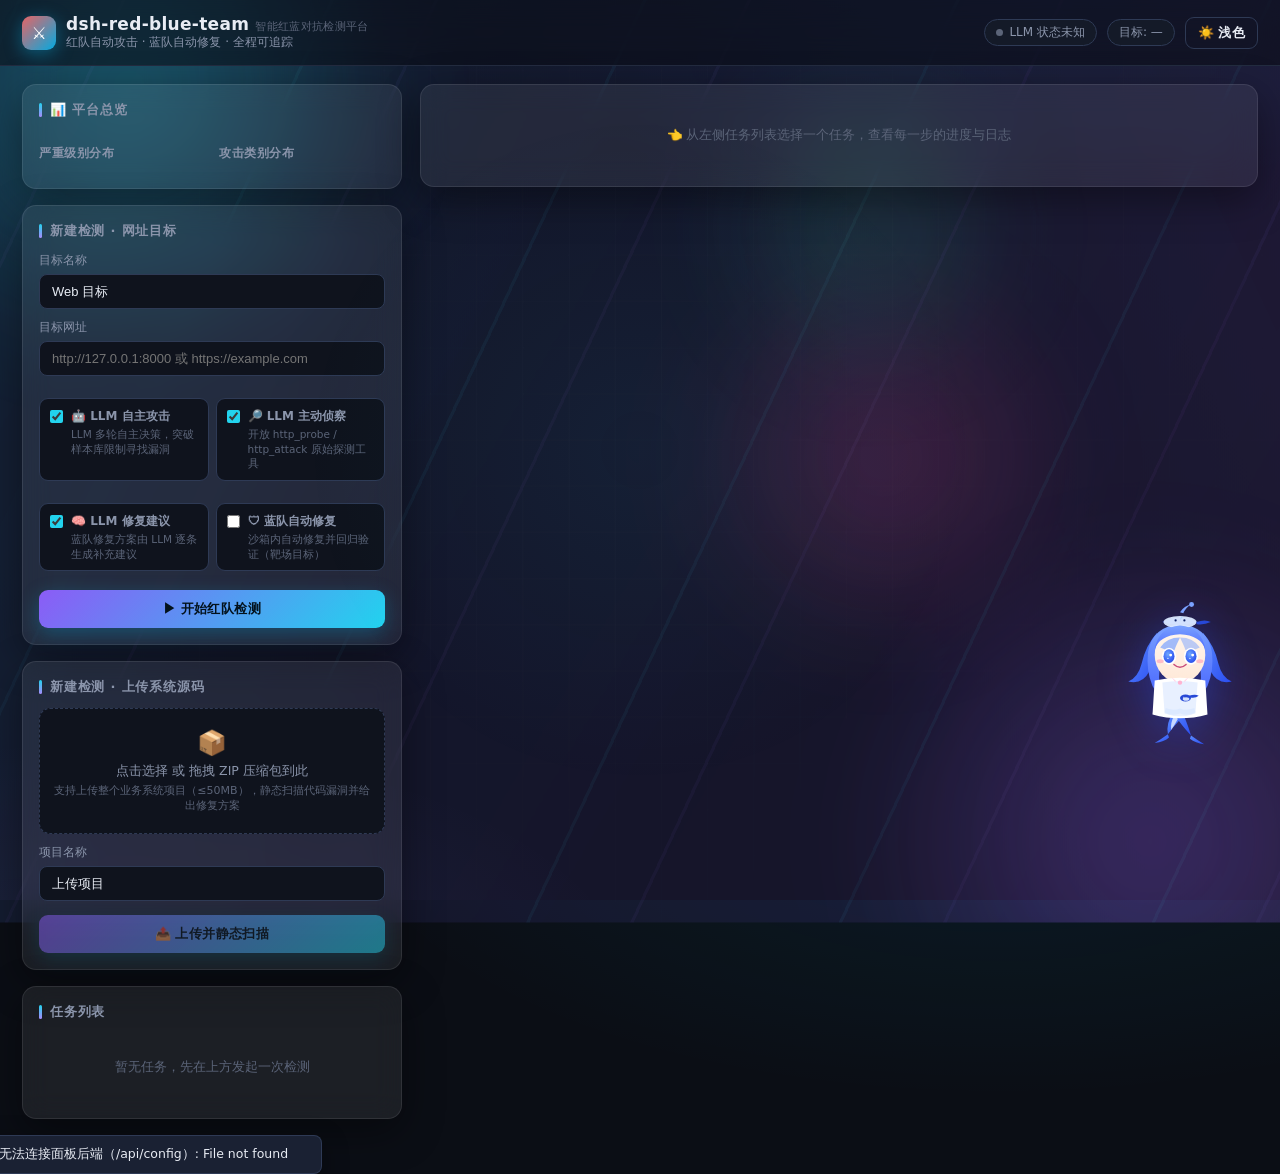
==== commit 12db4b7d: "企业级交付优化 + 三类LLM安全检测模块 - 认证鉴权: REDTEAM_API_TOKEN Bearer Token(生产强制), 前端带token+401提示 - Docker化部署: Dock" ====
--- a/redteam/web/static/index.html
+++ b/redteam/web/static/index.html
@@ -476,6 +476,22 @@
 body { position: relative; }
 .left, .right, .toast-wrap, header, .theme-toggle { position: relative; z-index: 2; }
 
+/* ---------- 平台总览仪表盘 ---------- */
+.stat-grid { display:grid; grid-template-columns:repeat(4,1fr); gap:10px; margin-bottom:14px; }
+.stat { background:var(--bg2); border:1px solid var(--border2); border-radius:12px; padding:12px 6px; text-align:center; transition:transform .15s; }
+.stat:hover { transform:translateY(-2px); border-color:var(--accent); }
+.stat-icon { font-size:20px; }
+.stat-val { font-size:22px; font-weight:800; margin-top:4px; color:var(--fg); }
+.stat-label { font-size:10.5px; color:var(--faint); margin-top:2px; }
+.charts { display:grid; grid-template-columns:1fr 1fr; gap:14px; }
+@media (max-width:760px){ .charts{grid-template-columns:1fr;} .stat-grid{grid-template-columns:repeat(2,1fr);} }
+.chart h3 { font-size:12px; color:var(--dim); margin-bottom:10px; letter-spacing:.5px; }
+.bar-row { display:flex; align-items:center; gap:8px; margin-bottom:7px; }
+.bar-label { width:64px; font-size:11px; color:var(--dim); text-align:right; flex-shrink:0; overflow:hidden; text-overflow:ellipsis; white-space:nowrap; }
+.bar-track { flex:1; background:var(--bg2); border-radius:4px; height:14px; overflow:hidden; }
+.bar-fill { height:100%; border-radius:4px; transition:width .5s var(--ease); }
+.bar-val { width:26px; font-size:11px; color:var(--fg); font-weight:600; text-align:right; flex-shrink:0; }
+
 </style>
 </head>
 <body>
@@ -509,6 +525,15 @@
 <main>
   <!-- ============ 左列：控制与任务 ============ -->
   <section class="left">
+
+    <div class="card" id="statsCard">
+      <h2>📊 平台总览</h2>
+      <div class="stat-grid" id="statGrid"></div>
+      <div class="charts">
+        <div class="chart"><h3>严重级别分布</h3><div id="sevChart"></div></div>
+        <div class="chart"><h3>攻击类别分布</h3><div id="catChart"></div></div>
+      </div>
+    </div>
 
     <div class="card">
       <h2>新建检测 · 网址目标</h2>
@@ -570,6 +595,7 @@
           <h2 id="dName">—</h2>
           <span id="dStatus"></span>
           <button class="btn btn-ghost" id="btnReport">📄 攻击报告</button>
+          <button class="btn btn-ghost" id="btnReportHtml" title="打印友好 HTML，浏览器可另存 PDF">📤 HTML/PDF</button>
           <button class="btn btn-ghost" id="btnRemediation">🛠 修复报告</button>
           <button class="btn btn-ok" id="btnFix" style="display:none">🛡 蓝队修复</button>
         </div>
@@ -609,8 +635,20 @@
 };
 
 /* ---------- 基础请求 ---------- */
+function apiToken() {
+  try { return localStorage.getItem("redteam_api_token") || ""; } catch (e) { return ""; }
+}
 async function api(path, opts = {}) {
-  const resp = await fetch(path, opts);
+  const headers = Object.assign({ "Content-Type": "application/json" }, opts.headers || {});
+  const t = apiToken();
+  if (t) headers["Authorization"] = "Bearer " + t;
+  const resp = await fetch(path, Object.assign({}, opts, { headers }));
+  if (resp.status === 401) {
+    const t2 = window.prompt("🔐 请输入面板访问令牌（REDTEAM_API_TOKEN）：", apiToken());
+    if (t2) { try { localStorage.setItem("redteam_api_token", t2); } catch (e) {}
+      location.reload(); }
+    throw new Error("未授权：需要访问令牌");
+  }
   if (!resp.ok) {
     let detail = resp.statusText;
     try { const j = await resp.json(); detail = j.detail || detail; } catch {}
@@ -918,6 +956,17 @@
     `<div class="empty-hint">${esc(e.message)}</div>`; }
 }
 
+/* 导出打印友好 HTML 报告（Blob 打开，可另存 PDF） */
+async function openHtmlReport() {
+  const task = state.tasks.find((t) => t.task_id === state.selected);
+  if (!task || task.status !== "finished") return toast("任务尚未完成", "err");
+  try {
+    const html = await api(`/api/tasks/${task.task_id}/report.html`);
+    const blob = new Blob([html], { type: "text/html;charset=utf-8" });
+    window.open(URL.createObjectURL(blob), "_blank");
+  } catch (e) { toast("导出失败：" + e.message, "err"); }
+}
+
 async function loadRemediation() {
   const task = state.tasks.find((t) => t.task_id === state.selected);
   if (!task) return;
@@ -995,11 +1044,45 @@
 }
 
 /* ---------- 初始化 ---------- */
+/* 平台总览仪表盘：统计卡片 + 严重级别/攻击类别条形图 */
+async function loadStats() {
+  try {
+    const s = await api("/api/stats");
+    const sev = s.severity || {};
+    const highRisk = (sev.critical || 0) + (sev.high || 0);
+    $("statGrid").innerHTML = [
+      { icon: "🗂️", val: s.total_tasks, label: "总任务" },
+      { icon: "✅", val: s.status.finished, label: "已完成" },
+      { icon: "🐞", val: s.findings_total, label: "漏洞总数" },
+      { icon: "🔴", val: highRisk, label: "高危(严重+高)" },
+    ].map(g => `<div class="stat"><div class="stat-icon">${g.icon}</div>`
+      + `<div class="stat-val">${g.val}</div><div class="stat-label">${g.label}</div></div>`).join("");
+    const sevMeta = [["critical", "严重", "#ff4d6d"], ["high", "高", "#ff9f43"],
+                     ["medium", "中", "#ffd166"], ["low", "低", "#22d3a5"],
+                     ["info", "信息", "#8b95ab"]];
+    const sevMax = Math.max(1, ...sevMeta.map(([k]) => sev[k] || 0));
+    $("sevChart").innerHTML = sevMeta.map(([k, label, color]) => {
+      const v = sev[k] || 0;
+      return `<div class="bar-row"><span class="bar-label">${label}</span>`
+        + `<div class="bar-track"><div class="bar-fill" style="width:${Math.round(v / sevMax * 100)}%;background:${color}"></div></div>`
+        + `<span class="bar-val">${v}</span></div>`;
+    }).join("");
+    const cats = s.categories || {};
+    const catMax = Math.max(1, ...Object.values(cats));
+    $("catChart").innerHTML = Object.entries(cats).map(([k, v]) =>
+      `<div class="bar-row"><span class="bar-label" title="${esc(k)}">${esc(k)}</span>`
+      + `<div class="bar-track"><div class="bar-fill" style="width:${Math.round(v / catMax * 100)}%;background:var(--accent)"></div></div>`
+      + `<span class="bar-val">${v}</span></div>`).join("")
+      || `<div class="empty-hint">暂无漏洞数据</div>`;
+  } catch (e) { /* 401 由 api 处理 */ }
+}
+
 async function init() {
   // ① 先绑定交互（不依赖任何配置，保证按钮始终可用）
   $("btnStart").addEventListener("click", startUrlTask);
   $("btnUpload").addEventListener("click", uploadProject);
   $("btnReport").addEventListener("click", loadReport);
+  $("btnReportHtml").addEventListener("click", openHtmlReport);
   $("btnRemediation").addEventListener("click", loadRemediation);
   $("btnFix").addEventListener("click", fixNow);
 
@@ -1029,8 +1112,9 @@
   }
   updateTargetBadge(null);
 
-  // ③ 任务列表 + 轮询
+  // ③ 任务列表 + 轮询 + 总览仪表盘
   await refreshTasks();
+  loadStats();
   loop();
 }
 init();
